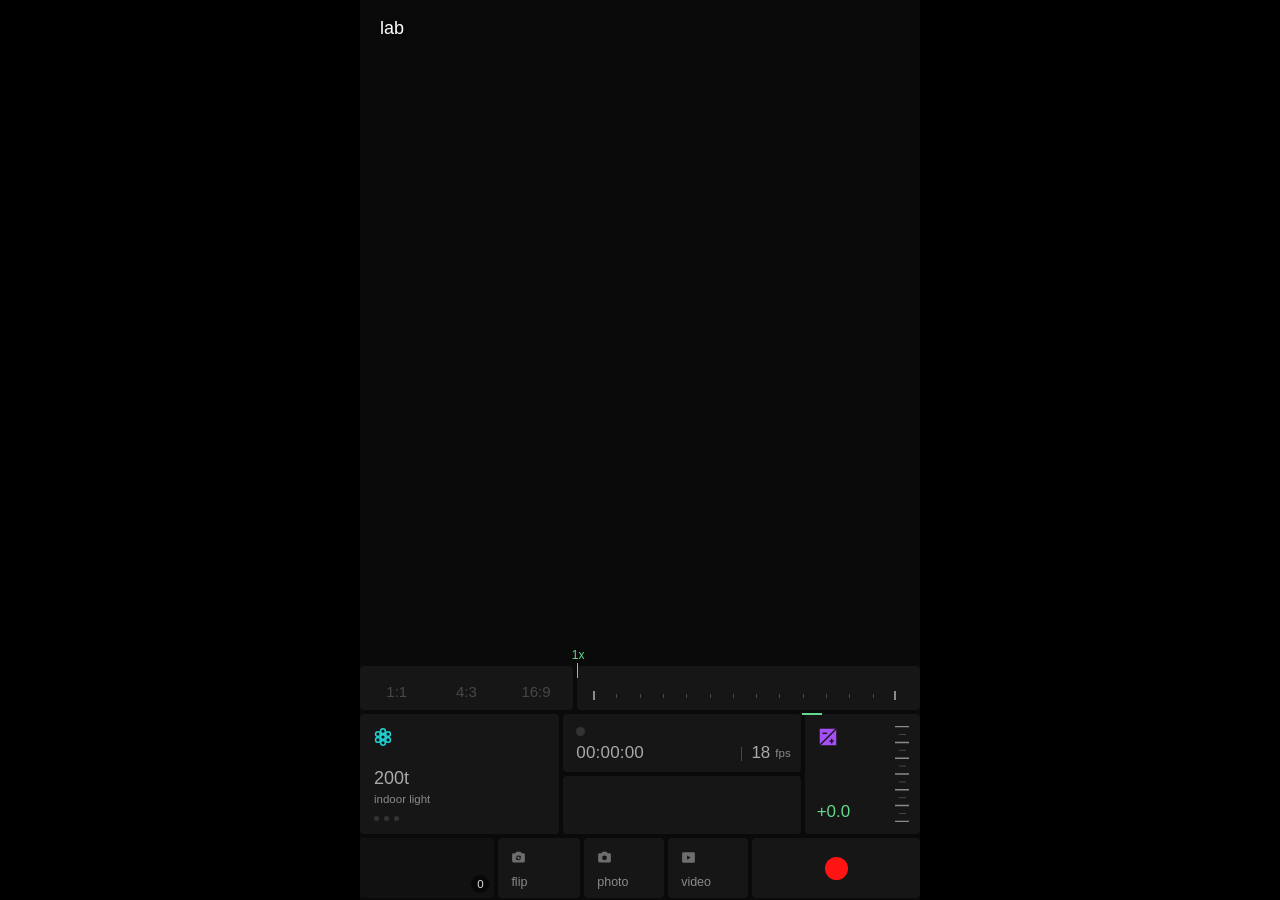
==== src/head.html @ 08da5e7d "v27: second black-and-white film, lens flare redone Noira: hard contrast and heavy grain. The lens f" ====
<!DOCTYPE html>
<html lang="en">
<head>
<meta charset="utf-8">
<meta name="viewport" content="width=device-width, initial-scale=1, user-scalable=no, viewport-fit=cover">
<meta name="theme-color" content="#000000">
<meta name="mobile-web-app-capable" content="yes">
<meta name="apple-mobile-web-app-capable" content="yes">
<meta name="apple-mobile-web-app-status-bar-style" content="black-translucent">
<meta name="apple-mobile-web-app-title" content="Reel 8">
<link rel="manifest" href="manifest.webmanifest">
<link rel="apple-touch-icon" href="icons/apple-touch-icon.png">
<title>Reel 8 Camera</title>
<link rel="icon" href="data:image/svg+xml,%3Csvg xmlns='http://www.w3.org/2000/svg' viewBox='0 0 64 64'%3E%3Crect width='64' height='64' rx='14'/%3E%3Ccircle cx='32' cy='32' r='21' fill='none' stroke='%23f4f1e8' stroke-width='4'/%3E%3Ccircle cx='32' cy='32' r='14' fill='%23e5372b'/%3E%3C/svg%3E">
<style>
/*FONT*/
/* Layout idea: the picture first. A black field with the viewfinder in it. Inside the picture: top left a live histogram, and along the
   bottom the exposure scale with its amber needle, where a Super 8 camera shows its aperture needle. Under the picture a strip of live
   film previews, a row of small keys, then the record button. One typeface (Archivo, SIL Open Font License) in three settings:
   condensed bold for film codes, slightly narrow for figures, regular lowercase for labels, as the cameras themselves are lettered.
   Amber means "set by you". Red is for recording only. Single dark theme by choice: a bright surround spoils the eye for the picture. */
:root{
  color-scheme:dark;
  --line:#2b2d30;       /* hairlines between keys */
  --edge:#3a3c40;       /* outlines of quiet controls */
  --eng:#8e9094;        /* labels, like filled engraving */
  --paper:#f4f1e8;      /* figures and text */
  --lamp:#ffb648;       /* set by you: needle, chosen film */
  --ink:#161514;        /* text on amber */
  --rec:#e5372b;        /* recording, nothing else */
  --body-hi:#2b2d30;
  --sans:"Archivo","Helvetica Neue",Helvetica,Arial,sans-serif;
}
*{box-sizing:border-box;-webkit-tap-highlight-color:transparent}
html,body{height:100%;margin:0}
body{background:#000;color:var(--paper);font-family:var(--sans);font-size:13px;overflow:hidden;touch-action:manipulation;
  -webkit-user-select:none;user-select:none;-webkit-font-smoothing:antialiased}
button{font:inherit;color:inherit;border:0;background:none;padding:0;cursor:pointer}
button:focus-visible,input:focus-visible,a:focus-visible,[tabindex]:focus-visible{outline:2px solid var(--lamp);outline-offset:2px}
[hidden]{display:none !important}
.num{font-stretch:88%;font-weight:560;font-variant-numeric:tabular-nums}
.code{font-stretch:72%;font-weight:720;letter-spacing:.03em}
.lab{color:var(--eng);font-size:11px;font-weight:400;letter-spacing:.02em}

/* The page may use the whole screen (as an app on the Home Screen it does): keep clear of the notch, the clock and the home bar. */
#cam{position:relative;width:100%;max-width:560px;height:100%;margin:0 auto;overflow:hidden;display:grid;
  padding:env(safe-area-inset-top,0px) env(safe-area-inset-right,0px) env(safe-area-inset-bottom,0px) env(safe-area-inset-left,0px);
  grid-template-columns:minmax(0,1fr);grid-template-rows:minmax(0,1fr) auto auto auto;grid-template-areas:"finder" "strip" "keys" "deck"}

/* ---------- viewfinder ---------- */
.finder{grid-area:finder;position:relative;min-width:0;min-height:0;overflow:hidden;touch-action:none}
#view{position:absolute;left:0;top:0;display:block;border-radius:12px}
#pic{position:absolute;pointer-events:none}                      /* the same box as the picture; the script keeps it there */
#pic>*{pointer-events:auto}
/* top line: film, speed, zoom. Above the picture when there is height to spare, otherwise on the picture's top edge */
.bar{position:absolute;left:0;right:0;bottom:100%;height:40px;padding:0 8px 6px;display:flex;align-items:flex-end;justify-content:space-between;gap:10px}
#cam.tight .bar{bottom:auto;top:0;height:auto;padding:10px 12px 0;align-items:flex-start;text-shadow:0 1px 4px rgba(0,0,0,.7);pointer-events:none}
#cam.tight .bar>*{pointer-events:auto}
/* on the picture the top line gets a soft shade behind it, so it can be read against a bright sky */
#cam.tight #pic::before{content:"";position:absolute;left:0;right:0;top:0;height:72px;border-radius:12px 12px 0 0;pointer-events:none;
  background:linear-gradient(to bottom,rgba(0,0,0,.5),rgba(0,0,0,0))}
/* while recording: a thin red frame round the picture; and where the top line is on the picture, the clock takes the place of the speed (which cannot change then) */
#cam.rolling #pic::after{content:"";position:absolute;left:0;right:0;top:0;bottom:0;box-shadow:inset 0 0 0 2px var(--rec);pointer-events:none}
#cam.tight.rolling #fpsWrap{display:none}
#stockBtn{font-size:26px;line-height:26px;color:var(--lamp)}
.bar .right{display:flex;align-items:baseline;gap:12px;white-space:nowrap}
.bar .num{font-size:17px}
#cam.tight .bar .lab{color:rgba(244,241,232,.85)}
.rec{display:flex;align-items:center;gap:6px;font-size:15px}
.rec i{width:9px;height:9px;border-radius:50%;background:var(--rec);animation:blink 1s steps(2) infinite}
@keyframes blink{50%{opacity:.15}}
/* live histogram */
.hist{position:absolute;left:10px;top:10px;padding:5px 5px 4px;border-radius:5px;background:rgba(0,0,0,.34);line-height:0}
#cam.tight .hist{top:46px}
#histo{display:block;width:72px;height:30px}
/* exposure scale */
.scale{position:absolute;left:0;right:0;bottom:0;height:76px;padding:0 2px 2px;display:flex;align-items:flex-end;border-radius:0 0 12px 12px;
  background:linear-gradient(to bottom,rgba(0,0,0,0),rgba(0,0,0,.5) 45%,rgba(0,0,0,.8));touch-action:none}
.scale>button{flex:none;width:40px;height:44px;display:grid;place-items:center;color:var(--paper)}
#lockBtn svg{width:17px;height:17px}
#lockBtn[aria-pressed="true"]{color:var(--lamp)}
.ticks{flex:1;position:relative;height:60px;margin:0 26px 0 6px;cursor:ew-resize;touch-action:none}
.ticks i{position:absolute;bottom:18px;width:1px;height:7px;background:rgba(244,241,232,.6)}
.ticks i.M{height:13px;width:1.5px;margin-left:-.25px;background:var(--paper)}
.ticks span{position:absolute;bottom:2px;transform:translateX(-50%);font-size:10.5px;color:rgba(244,241,232,.9)}
.needle{position:absolute;bottom:16px;width:3px;margin-left:-1.5px;height:30px;border-radius:1.5px;background:var(--lamp);box-shadow:0 0 0 1px rgba(0,0,0,.35)}
#evVal{position:absolute;bottom:47px;transform:translateX(-50%);font-size:14px;font-style:normal;color:var(--lamp);text-shadow:0 1px 3px rgba(0,0,0,.7);transition:font-size .12s}
.ticks.live #evVal{font-size:18px}                /* while a finger is on the scale, the figure grows so it can be read past the finger */
.chip{position:absolute;top:10px;right:10px;height:36px;padding:0 12px;border-radius:6px;background:rgba(0,0,0,.6);color:var(--paper);font-size:12px}
#cam.tight .chip{top:46px}
.card{position:absolute;left:14px;right:14px;bottom:14px;z-index:3;padding:14px;border-radius:10px;
  background:rgba(14,14,15,.92);border:1px solid var(--edge);display:flex;flex-direction:column;gap:12px}
.card p{margin:0;line-height:1.5;font-size:13px;color:var(--paper)}
#cam.carded .scale{visibility:hidden}
.card .row{display:flex;gap:8px;flex-wrap:wrap}
.card .row button,.card .row label{flex:1 1 130px;height:44px;border-radius:7px;display:grid;place-items:center;
  font-weight:600;font-size:13px;cursor:pointer;text-align:center}
.primary{background:var(--lamp);color:var(--ink)}
.second{background:var(--body-hi);color:var(--paper)}
.card .x{position:absolute;top:4px;right:4px;width:36px;height:36px;font-size:18px;color:#9a9a9a}
.toast{position:absolute;left:50%;top:50%;z-index:4;transform:translate(-50%,-50%);max-width:82%;padding:10px 14px;border-radius:8px;
  background:rgba(0,0,0,.82);text-align:center;line-height:1.45;pointer-events:none;transition:opacity .25s}
.toast.off{opacity:0}
/* film name, shown for a moment after a swipe on the viewfinder */
.filmtag{position:absolute;left:50%;top:30%;z-index:4;transform:translate(-50%,-50%);display:flex;flex-direction:column;align-items:center;gap:9px;
  padding:10px 20px 12px;border-radius:9px;background:rgba(0,0,0,.74);box-shadow:inset 0 0 0 1px rgba(255,182,72,.22);
  pointer-events:none;transition:opacity .4s}
.filmtag.off{opacity:0}
.filmtag b{font-stretch:72%;font-weight:720;font-size:42px;line-height:1;letter-spacing:.03em;color:var(--lamp);white-space:nowrap}
.filmtag span{display:flex;gap:7px}
.filmtag i{width:6px;height:6px;border-radius:50%;background:#5c584f}
.filmtag i.on{background:var(--lamp)}
.filmtag.inL{animation:tagL .2s ease-out}
.filmtag.inR{animation:tagR .2s ease-out}
@keyframes tagL{from{transform:translate(calc(-50% - 30px),-50%);opacity:0}}
@keyframes tagR{from{transform:translate(calc(-50% + 30px),-50%);opacity:0}}

/* ---------- strip of live film previews ---------- */
.strip{grid-area:strip;display:flex;gap:7px;padding:8px 8px 2px;overflow-x:auto;overflow-y:hidden;scrollbar-width:none;transition:opacity .2s}
.strip::-webkit-scrollbar{display:none}
.strip.locked{opacity:.4}
.film{flex:none;display:flex;flex-direction:column;align-items:center;gap:4px;padding:2px 1px}
.film canvas{display:block;border-radius:5px;background:#111;outline:1px solid rgba(255,255,255,.08);outline-offset:-1px}
.film span{font-size:11px;line-height:13px;color:var(--eng)}
.film[aria-pressed="true"] canvas{outline:2px solid var(--lamp);outline-offset:1px}
.film[aria-pressed="true"] span{color:var(--lamp)}

/* ---------- keys ---------- */
.keys{grid-area:keys;display:flex;padding:4px 0 2px}
.key{flex:1;min-width:0;height:46px;display:flex;flex-direction:column;align-items:center;justify-content:center;border-left:1px solid var(--line)}
.key:first-child{border-left:0}
.key b{font-size:17px;line-height:21px}
.key.set b{color:var(--lamp)}                     /* amber only when a key is away from its usual state: light on, sound off */
.key:disabled,.key.wait{opacity:.35}
.key:active b{opacity:.6}

/* ---------- record, clips, zoom ---------- */
.deck{grid-area:deck;display:grid;grid-template-columns:1fr auto 1fr;align-items:center;padding:8px 20px 14px}
.clipsbtn{position:relative;justify-self:start;width:52px;height:52px;border-radius:9px;border:1px solid var(--edge);display:flex;flex-direction:column;align-items:center;justify-content:center;
  background:center/cover no-repeat}
.clipsbtn b{font-size:17px;line-height:20px}
/* once there is a clip, its picture is the face of the button and the count becomes a small tag on its corner */
.clipsbtn.has{border-color:rgba(244,241,232,.5)}
.clipsbtn.has .lab{display:none}
.clipsbtn.has b{position:absolute;right:-7px;top:-7px;min-width:20px;height:20px;padding:0 5px;border-radius:10px;background:var(--paper);color:var(--ink);font-size:12px;line-height:20px;text-align:center}
.trigger{width:76px;height:76px;border-radius:50%;border:3px solid var(--paper);display:grid;place-items:center}
.trigger b{width:60px;height:60px;border-radius:50%;background:var(--rec);transition:border-radius .15s,width .15s,height .15s}
.trigger:active b{filter:brightness(.85)}
.trigger[aria-pressed="true"] b{width:28px;height:28px;border-radius:6px}
.rocker{justify-self:end;display:flex;width:100px;height:48px;border-radius:24px;border:1px solid var(--edge);overflow:hidden}
.rocker button{flex:1;font-size:15px;font-weight:600;font-stretch:88%;touch-action:none}
.rocker button+button{border-left:1px solid var(--edge)}
.rocker button:active{background:rgba(255,255,255,.1)}

/* ---------- sheets ---------- */
.sheet{position:absolute;left:0;right:0;bottom:0;z-index:5;background:#101011;border-top:1px solid var(--edge);
  border-radius:16px 16px 0 0;padding:14px 18px calc(22px + env(safe-area-inset-bottom,0px));display:flex;flex-direction:column;gap:16px;max-height:92%;overflow-y:auto}
.sheet.full{top:0;border-radius:0;border-top:0;max-height:none;padding-top:calc(14px + env(safe-area-inset-top,0px))}
.sheet h2{margin:0;font-stretch:72%;font-weight:720;font-size:26px;letter-spacing:.02em}
.head{display:flex;align-items:center;justify-content:space-between}
.head button{width:44px;height:44px;border-radius:50%;background:var(--body-hi);font-size:20px}
.field{display:flex;align-items:center;justify-content:space-between;gap:12px;min-height:44px}
.field>span,.field>label{font-size:14px}
.field output{color:var(--lamp);font-variant-numeric:tabular-nums}
.seg{display:flex;gap:4px;padding:4px;border-radius:9px;background:#1d1e20}
.seg button{flex:1;min-width:64px;height:38px;border-radius:6px;color:#b9b8b3}
.seg button[aria-pressed="true"]{background:var(--lamp);color:var(--ink);font-weight:600}
.seg.dim{opacity:.4}
.switch{width:56px;height:32px;border-radius:16px;background:#3a3b3e;position:relative;flex:none}
.switch::after{content:"";position:absolute;top:3px;left:3px;width:26px;height:26px;border-radius:50%;background:var(--paper);transition:left .15s}
.switch[aria-checked="true"]{background:var(--lamp)}
.switch[aria-checked="true"]::after{left:27px}
.switch:disabled{opacity:.4}
.slide{display:flex;flex-direction:column;gap:8px}
input[type=range]{width:100%;height:32px;margin:0;accent-color:var(--lamp);background:transparent}
.clips{display:grid;grid-template-columns:repeat(auto-fill,minmax(140px,1fr));gap:12px}
.clip{background:#1d1e20;border-radius:8px;overflow:hidden;display:flex;flex-direction:column}
.clip video,.clip img{width:100%;aspect-ratio:3/4;object-fit:contain;background:#000;display:block}
.clip .meta{padding:8px;font-size:12px;color:#b9b8b3}
.clip .row{display:flex;gap:6px;padding:0 8px 8px}
.clip .row button{flex:1;height:40px;border-radius:6px;font-size:13px;font-weight:600}
.note{margin:0;font-size:13px;line-height:1.5;color:#b9b8b3}
.note a{color:var(--lamp)}
.srcvid{position:absolute;left:0;top:0;width:2px;height:2px;opacity:.01;pointer-events:none}
#cam.bare #pic,#cam.bare .bar,#cam.bare .pills{display:none}              /* for tests that compare the picture pixel by pixel */
@supports (height:100dvh){html,body{height:100dvh}}
@media (prefers-reduced-motion:reduce){.rec i,.filmtag{animation:none !important}*{transition:none !important}}
@media (max-height:640px){#cam .deck{padding:6px 28px 10px}.trigger{width:68px;height:68px}.trigger b{width:54px;height:54px}.key{height:42px}}
@media (orientation:landscape) and (max-height:540px){
  .trigger{width:68px;height:68px}.trigger b{width:54px;height:54px}
  .sheet{left:12%;right:12%}
  .sheet.full{left:0;right:0}
}

/* ================= the clean screen =================
   Black, the picture from edge to edge, and only what is needed to shoot: film and speed at the top, picture shape, clips, record, more.
   Everything else lives in the More sheet. Film previews live in the Films sheet and run only while it is open. */
#cam{display:grid;grid-template-columns:minmax(0,1fr);grid-template-rows:minmax(0,1fr) auto;grid-template-areas:"finder" "deck";max-width:560px}
#view{border-radius:0}
#pic{pointer-events:none}
.mk{position:absolute;width:16px;height:16px;border:1.5px solid rgba(244,241,232,.85);pointer-events:none}
.mk.a{left:9px;top:9px;border-right:0;border-bottom:0}.mk.b{right:9px;top:9px;border-left:0;border-bottom:0}
.mk.c{left:9px;bottom:9px;border-right:0;border-top:0}.mk.d{right:9px;bottom:9px;border-left:0;border-top:0}
#pic.grid{background:
  linear-gradient(rgba(244,241,232,.38),rgba(244,241,232,.38)) 33.333% 0/1px 100% no-repeat,linear-gradient(rgba(244,241,232,.38),rgba(244,241,232,.38)) 66.666% 0/1px 100% no-repeat,
  linear-gradient(rgba(244,241,232,.38),rgba(244,241,232,.38)) 0 33.333%/100% 1px no-repeat,linear-gradient(rgba(244,241,232,.38),rgba(244,241,232,.38)) 0 66.666%/100% 1px no-repeat}
.finder .bar{position:absolute;left:0;right:0;top:0;bottom:auto;height:48px;padding:0 16px;display:grid;grid-template-columns:1fr auto 1fr;align-items:center;gap:8px;pointer-events:none;
  text-shadow:0 1px 4px rgba(0,0,0,.75),0 0 2px rgba(0,0,0,.5);background:linear-gradient(to bottom,rgba(0,0,0,.5),rgba(0,0,0,0))}   /* the shade keeps it readable when the picture reaches up under it */
.finder .bar>*{pointer-events:auto}
.bar .mid{grid-column:2;display:flex;align-items:baseline;gap:8px}
.bar .rec{grid-column:1;justify-self:start}
#stockBtn{font-size:24px;line-height:44px;min-width:44px;color:var(--lamp)}
#fpsRead{font-size:15px;opacity:.88}
#zoomRead{grid-column:3;justify-self:end;font-size:15px;transition:opacity .25s}
#zoomRead.off{opacity:0}
#cam .hist{left:12px;top:auto;bottom:12px;pointer-events:none}
#evRead{position:absolute;right:12px;top:54px;min-width:48px;height:30px;padding:0 10px;border-radius:15px;background:rgba(0,0,0,.42);color:var(--lamp);font-size:14px;pointer-events:auto}
.pills{position:absolute;left:50%;bottom:8px;transform:translateX(-50%);display:flex;gap:8px;max-width:100%}
.shape{display:flex;gap:2px;padding:3px;border-radius:21px;background:rgba(0,0,0,.42)}
.shape[hidden]{display:none}
#modeSeg button{min-width:58px}
.shape button{min-width:50px;height:36px;padding:0 10px;border-radius:18px;font-size:14px;font-weight:560;font-stretch:88%;color:rgba(244,241,232,.82)}
.shape button[aria-pressed="true"]{background:rgba(244,241,232,.16);color:var(--lamp)}
#cam.rolling .shape{opacity:.35}
@media (max-width:359px){.shape button{min-width:44px;padding:0 6px}#modeSeg button{min-width:52px}}
#cam.carded .pills{visibility:hidden}
.deck{padding:12px 28px 16px}
.clipsbtn{width:50px;height:50px;border-radius:50%}
.morebtn{justify-self:end;width:50px;height:50px;border-radius:50%;background:#17181a;display:flex;align-items:center;justify-content:center;gap:4px}
.morebtn i{width:4.5px;height:4.5px;border-radius:50%;background:var(--paper)}
/* sheets */
.sheet .keys{display:flex;padding:0 0 6px;margin:0 -6px 6px;border-bottom:1px solid var(--edge)}
.sheet .scale{position:relative;left:auto;right:auto;bottom:auto;height:66px;padding:0;background:none;display:flex;align-items:flex-end;margin:0 0 6px}
#cam.carded .sheet .scale{visibility:visible}
.sheet .rocker{justify-self:auto}
#filmSheet{padding-right:0}
#filmSheet .head{padding-right:18px}
#filmSheet .strip{display:flex;flex-direction:row;gap:10px;padding:2px 18px 4px 0;overflow-x:auto;overflow-y:hidden}
#filmSheet .film canvas{border-radius:6px}
#filmSheet .film span{font-size:14px}
@media (orientation:landscape) and (max-height:540px){
  #cam{max-width:none;grid-template-columns:minmax(0,1fr) 108px;grid-template-rows:minmax(0,1fr);grid-template-areas:"finder deck"}
  .deck{grid-template-columns:none;grid-template-rows:1fr auto 1fr;justify-items:center;align-items:center;padding:14px 10px;gap:0}
  #filmSheet .strip{flex-direction:row}
}

/* ---- feel: things glide and answer the finger at once ---- */
.sheet{transition:transform .28s cubic-bezier(.2,.85,.25,1),opacity .2s ease,visibility 0s}
/* (a short rise, not a full slide: a sheet parked far below the screen would let the page be scrolled down to it) */
.sheet[hidden]{display:block !important;transform:translateY(36px);opacity:0;visibility:hidden;pointer-events:none;transition:transform .2s ease-in,opacity .18s ease,visibility 0s .2s}
#cam{overflow:clip}
button{transition:transform .09s ease-out,opacity .12s,background-color .12s}
button:active{transform:scale(.93)}
.switch:active,.ticks:active{transform:none}
.trigger:active{transform:scale(.95)}
.shape button:active{background:rgba(244,241,232,.1)}
#view{transition:opacity .16s}
#cam.turning #view{opacity:.25}
.bar .morebtn{grid-column:3;justify-self:end;width:44px;height:44px;background:rgba(0,0,0,.3)}
.flipbtn{justify-self:end;width:50px;height:50px;border-radius:50%;background:#17181a;display:grid;place-items:center;color:var(--paper)}
#zoomRead{position:absolute;left:50%;bottom:58px;transform:translateX(-50%);padding:5px 12px;border-radius:15px;background:rgba(0,0,0,.42);font-size:15px;pointer-events:none}
@media (orientation:landscape) and (max-height:540px){
}
@media (prefers-reduced-motion:reduce){.sheet,.sheet[hidden],button,#view{transition:none}}

/* ---- app feel, second pass ---- */
#view{transition:opacity .16s}
#cam:not(.ready) #view{opacity:0;transition:opacity .45s ease}
#cam.ready #view{transition:opacity .45s ease}
#cam.ready.swap #view,#cam.ready.turning #view{transition:opacity .1s}
#cam.swap #view{opacity:.55}
#cam #pic::after{content:"";position:absolute;left:0;right:0;top:0;bottom:0;box-shadow:inset 0 0 0 2px var(--rec);pointer-events:none;opacity:0;transition:opacity .2s}
#cam.rolling #pic::after{opacity:1}
@keyframes pulse{0%{box-shadow:0 0 0 0 rgba(244,241,232,.55)}100%{box-shadow:0 0 0 16px rgba(244,241,232,0)}}
.trigger.pulse{animation:pulse .45s ease-out}
/* photo: the button turns white, and the picture blinks like a shutter */
#cam.photo .trigger b{background:var(--paper)}
#cam.snap #view{opacity:0;transition:none}
@media (prefers-reduced-motion:reduce){#view,#cam:not(.ready) #view,#cam.ready #view{transition:none}.trigger.pulse{animation:none}}

/* ================= panels =================
   His design (v2). The picture on top; under it a board of flat dark panels with thin gaps, each doing one job, in small lowercase type.
   Grey for what is there, near-white for what is chosen, green for a value you set, red for recording only. */
:root{--bg:#0a0a0a;--pn:#161616;--ln:#262626;--tx:#8a8a8a;--hi:#dcdcdc;--dim:#474747;--grn:#63d98c;--cy:#20cfd0;--pu:#a64ff5;--red:#ff1414;
  --lamp:#63d98c;--paper:#dcdcdc;--ink:#0a0a0a;--rec:#ff1414;--sans:"Outfit","Helvetica Neue",Helvetica,Arial,sans-serif;--g:4px}
body{font-family:var(--sans);font-stretch:normal}
#cam,.finder{background:var(--bg)}
#cam{gap:var(--g)}
#view{border-radius:4px}
#cam.bare #view{border-radius:0}
.labbtn{position:absolute;left:8px;top:6px;min-width:48px;height:44px;padding:0 6px;background:none;color:#fff;font-size:18px;font-weight:500;text-shadow:0 1px 4px rgba(0,0,0,.75)}
.torch{position:absolute;right:4px;top:4px;width:48px;height:48px;display:grid;place-items:center;background:none;color:#fff;opacity:.92;filter:drop-shadow(0 1px 3px rgba(0,0,0,.6))}
.torch[aria-pressed="true"]{color:#ffd54a}
.labbtn:active,.torch:active{opacity:.6}
#cam.carded .labbtn,#cam.carded .torch,#cam.bare .labbtn,#cam.bare .torch{display:none}
#cam #pic::after{box-shadow:inset 0 0 0 2px var(--red);border-radius:4px}
/* the board */
#cam .deck{display:flex;flex-direction:column;gap:var(--g);margin:0;padding:0 0 2px;background:none;border:0;border-radius:0;box-shadow:none;align-items:stretch;justify-content:flex-start}
.dr{display:flex;flex:none;gap:var(--g);min-width:0}
.pn{position:relative;min-width:0;border-radius:4px;background:var(--pn);color:var(--tx);font-family:var(--sans)}
button.pn:active,.pn button:active{background-color:#1f1f1f}
.r1{height:44px}
.board{display:flex;flex-direction:column;gap:var(--g);flex:none;min-width:0;height:168px}
.board[hidden]{display:none}
#shapeSeg{flex:0 0 38%;display:flex}
#shapeSeg button{flex:1;min-width:0;height:44px;border-radius:4px;background:none;font-size:15px;font-weight:400;color:var(--dim)}
#shapeSeg button[aria-pressed="true"]{color:var(--hi)}
.fader .ft{font-style:normal}
.fader{touch-action:none;-webkit-user-select:none;user-select:none}
#zoomSl{flex:1}
#zoomSl .ft{position:absolute;left:16px;right:24px;top:25px;height:9px;
  background:linear-gradient(90deg,var(--tx) 0 1.5px,transparent 1.5px) 0 0/100% 100% no-repeat,linear-gradient(90deg,transparent calc(100% - 1.5px),var(--tx) 0) 0 0/100% 100% no-repeat,
    repeating-linear-gradient(90deg,var(--dim) 0 1px,transparent 1px 7.692%) 0 3px/100% 4px no-repeat}
#zoomSl .fk{position:absolute;top:0;width:0;height:0;white-space:nowrap;font-size:12px;line-height:12px;font-weight:400;color:var(--grn);transform:translate(-5px,-17px)}
#zoomSl .fk::after{content:"";position:absolute;left:5px;top:14px;width:1.5px;height:15px;background:var(--grn)}
#cam #shapeSeg button,#cam #modeSeg button{min-width:0;padding:0}
.r2{height:120px}
.filmcard{flex:0 0 35.6%;cursor:pointer;overflow:hidden;display:flex;flex-direction:column;justify-content:flex-end;align-items:flex-start;padding:0 8px 13px 14px}
#cam .num{font-family:var(--sans);font-style:normal}
.filmcard .ic{position:absolute;left:12px;top:12px;color:var(--cy);display:block;line-height:0}
#cam #stockBtn{position:static;height:auto;min-width:0;padding:0;margin:0;background:none;text-align:left;font-family:var(--sans);font-size:18px;line-height:1.1;font-weight:400;letter-spacing:0;text-transform:lowercase;color:#a9a9a9;text-shadow:none}
.filmcard .sub{margin-top:4px;font-size:11.5px;line-height:1.2;font-weight:300;color:var(--tx);text-transform:lowercase;display:-webkit-box;-webkit-line-clamp:2;-webkit-box-orient:vertical;overflow:hidden}
.filmcard .pg{margin-top:9px;display:flex;gap:5px;align-items:center}
.filmcard .pg i{width:5px;height:5px;border-radius:50%;background:#333;transition:width .15s,background .15s}
.filmcard .pg i.on{width:18px;border-radius:3px;background:var(--cy)}
.mid{flex:1;min-width:0;display:flex;flex-direction:column;gap:var(--g)}
.clock{flex:1;min-height:0}
.clock::before{content:"";position:absolute;left:13px;top:13px;width:9px;height:9px;border-radius:50%;background:#333}
#cam #recLamp{position:absolute;left:13px;top:13px;display:block;width:9px;height:9px;min-width:0;padding:0;background:none;box-shadow:none}
#cam #recLamp[hidden]{display:none}
#cam #recLamp i{display:block;width:9px;height:9px;border-radius:50%;background:var(--red);animation:blink 1s steps(2,jump-none) infinite}
#recTime{position:absolute;left:13px;bottom:11px;font-size:17px;line-height:1;font-weight:300;letter-spacing:.01em;color:#a9a9a9;font-variant-numeric:tabular-nums}
#cam.rolling #recTime{color:var(--hi)}
#fpsTap{position:absolute;right:2px;bottom:0;height:44px;padding:0 8px 0 10px;background:none;color:#a9a9a9;display:flex;align-items:flex-end;gap:5px;padding-bottom:11px}
#fpsTap::before{content:"";position:absolute;left:0;bottom:11px;width:1px;height:14px;background:var(--dim)}
#cam #fpsRead{font-size:17px;line-height:1;font-weight:300;color:inherit;opacity:1}
#fpsTap small{font-size:11.5px;line-height:1.2;font-weight:300;color:var(--tx)}
#cam .pn.hist{flex:1;min-height:0;overflow:hidden;position:relative;left:auto;top:auto;bottom:auto;width:auto;height:auto;padding:0;border:0;border-radius:4px;background:var(--pn);pointer-events:auto}
#cam .pn.hist canvas{position:absolute;left:0;right:0;bottom:0;width:100%;height:100%;display:block}
#briSl{flex:0 0 20.6%}
#briSl .ic{position:absolute;left:12px;top:12px;color:var(--pu);display:block;line-height:0}
#cam #evRead{position:absolute;left:6px;bottom:4px;right:auto;top:auto;margin:0;min-width:0;height:36px;padding:0 6px;border-radius:4px;background:none;font-family:var(--sans);font-size:17px;line-height:36px;font-weight:400;color:var(--grn);text-shadow:none}
#briSl .ft{position:absolute;right:11px;top:12px;bottom:12px;width:14px;background:var(--ticks) 0 0/100% 100% no-repeat}
#briSl .fk{position:absolute;left:-3px;width:20px;height:1.5px;margin-top:-.75px;background:var(--grn)}
.r3{height:60px}
#cam .thumb{flex:0 0 24%;width:auto;height:auto;overflow:hidden;padding:0;border:0;border-radius:4px;display:block}
.thumb .th{position:absolute;inset:0;background:#111 center/cover no-repeat;display:block}
#cam #clipCount{position:absolute;right:5px;bottom:5px;left:auto;top:auto;min-width:18px;height:18px;padding:0 5px;border-radius:9px;background:rgba(0,0,0,.6);color:var(--hi);font-size:11.5px;line-height:18px;font-weight:400;text-align:center}
.clipsbtn:not(.has) #clipCount{background:none;color:var(--dim)}
#cam .deck .key{flex:1;min-width:0;height:auto;width:auto;border:0;border-radius:4px;display:block;text-align:left;font-size:12.5px;font-weight:300;color:var(--tx)}
.deck .key svg{position:absolute;left:12px;top:11px;color:#6e6e6e}
.deck .key span{position:absolute;left:13px;bottom:9px}
.mode{flex:2;display:flex;gap:var(--g);min-width:0}
.mode .key[aria-pressed="true"]{color:var(--hi)}.deck .mode .key[aria-pressed="true"] svg{color:var(--hi)}
#cam .shoot{flex:0 0 30%;width:auto;height:auto;border:0;border-radius:4px;display:grid;place-items:center}
#cam .shoot>b{display:block;width:23px;height:23px;border-radius:50%;background:var(--red);transition:border-radius .15s,transform .15s,background .12s}
.shoot .kl{position:absolute;width:1px;height:1px;overflow:hidden;clip-path:inset(50%)}
.shoot:active>b{transform:scale(.86)}
#cam .shoot[aria-pressed="true"]{box-shadow:inset 0 0 0 1.5px var(--red)}
#cam .shoot[aria-pressed="true"]>b{width:23px;height:23px;border-radius:4px;transform:scale(.82)}
#cam.photo .shoot>b{background:var(--hi)}
#cam.rolling #shapeSeg,#cam.rolling #soundKey,#cam.rolling .filmcard,#cam.rolling .flipbtn,#cam.rolling .mode,#cam.rolling .thumb,#cam.rolling #fpsTap{opacity:.35}
#cam.carded .deck{visibility:hidden}
@media (max-height:700px){.board{height:148px}.r2{height:104px}.r3{height:54px}.r1{height:40px}#shapeSeg button{height:40px}#zoomSl .ft{top:23px}.filmcard{padding-bottom:10px}.filmcard .pg{margin-top:7px}}
@media (max-width:359px){#shapeSeg button{font-size:13.5px}#cam .thumb{flex-basis:20%}#cam .shoot{flex-basis:25%}#cam #evRead{left:0;font-size:14.5px}#briSl .ft{right:8px}#fpsTap::before{display:none}#recTime{left:10px}#cam #stockBtn{font-size:17px}#recTime,#cam #fpsRead,#cam #evRead{font-size:15.5px}.key{font-size:12.5px}.key span{left:10px}.key svg{left:9px}#fpsTap{padding-left:9px;padding-right:6px}}
@media (orientation:landscape) and (max-height:540px){
  #cam{grid-template-columns:minmax(0,1fr) 340px;grid-template-rows:minmax(0,1fr);grid-template-areas:"finder deck"}
  #cam .deck{flex-direction:column;justify-content:center;margin:0;padding:0 2px 0 0;gap:var(--g)}
  #recTime,#cam #fpsRead,#cam #evRead{font-size:15.5px}#fpsTap{padding-left:8px;padding-right:6px}#cam #evRead{left:0;font-size:14.5px}
  .board{height:148px}.r2{height:104px}.r3{height:54px}.r1{height:40px}#shapeSeg button{height:40px}#zoomSl .ft{top:23px}.filmcard{padding-bottom:10px}.filmcard .pg{margin-top:7px}
}

/* ---- the board swaps in place: films, or the lab. The picture stays where it is. ---- */
.bhead{display:flex;align-items:center;gap:var(--g);height:30px;flex:none}
.bhead .filmnote{flex:1;min-width:0;margin:0;padding:0 10px;min-height:0;height:30px;line-height:30px;border-radius:4px;background:var(--pn);font-size:12.5px;font-weight:300;color:var(--tx);text-transform:lowercase;white-space:nowrap;overflow:hidden;text-overflow:ellipsis}
.bx{flex:none;width:44px;height:30px;border-radius:4px;background:var(--pn);color:var(--hi);font-size:18px;line-height:1}
#cam #filmSheet .strip{flex:1;min-height:0;display:flex;flex-direction:row;align-items:stretch;gap:var(--g);padding:0;overflow-x:auto;overflow-y:hidden;scrollbar-width:none;grid-template-columns:none}
#cam #filmSheet .film{flex:none;min-width:0;display:flex;flex-direction:column;align-items:flex-start;justify-content:space-between;gap:0;padding:6px 6px 7px;border-radius:4px;background:var(--pn)}
#cam #filmSheet .film canvas{aspect-ratio:auto;border-radius:3px;outline:1.5px solid transparent;outline-offset:-1.5px;display:block}
#cam #filmSheet .film .code{font-family:var(--sans);font-size:12.5px;line-height:1.1;font-weight:400;text-transform:lowercase;color:var(--tx);padding:0 0 0 1px}
#cam #filmSheet .film .ds{display:none}
#cam #filmSheet .film[aria-pressed="true"] canvas{outline-color:var(--grn)}
#cam #filmSheet .film[aria-pressed="true"] .code{color:var(--hi)}
.lrow{flex:1;min-height:0;display:flex;gap:var(--g);overflow-x:auto;overflow-y:hidden;scrollbar-width:none;-webkit-overflow-scrolling:touch}
.lrow::-webkit-scrollbar,#cam #filmSheet .strip::-webkit-scrollbar{display:none}
.lp{flex:none;width:72px;height:100%;display:block;text-align:left;overflow:hidden}
.lp .nm{position:absolute;left:10px;right:6px;bottom:10px;font-size:12px;line-height:1.15;font-weight:300;color:var(--tx);text-transform:lowercase}
.lp.fader{touch-action:pan-x}
.lp.fader .val{position:absolute;left:10px;top:11px;font-size:17px;line-height:1;font-weight:400;color:var(--grn);text-transform:lowercase;white-space:nowrap}
.lp.fader .val.w{font-size:12.5px;top:13px}
.lp.fader .ft{position:absolute;right:10px;top:12px;bottom:46px;width:14px;background:var(--ticks) 0 0/100% 100% no-repeat}
.lp.fader .fk{position:absolute;left:-3px;width:20px;height:1.5px;margin-top:-.75px;background:var(--grn)}
.lp.fader.zero .val{color:var(--dim)}
.lp.sw>b{position:absolute;left:10px;top:11px;font-size:17px;line-height:1;font-weight:400;color:var(--dim);text-transform:lowercase}
.lp.sw[role="switch"]>b::before{content:"off"}
.lp.sw[aria-checked="true"]>b{color:var(--hi)}.lp.sw[aria-checked="true"]>b::before{content:"on"}
#cam #soundKey>b{color:var(--hi)}#cam #soundKey.set>b{color:var(--dim)}
#aboutBtn>b{color:var(--tx)}
.lp.sw:active{background:#1f1f1f}
.lp.seg3{width:96px;display:flex;flex-direction:column;justify-content:flex-start;padding:5px 0 0}
.lp.seg3 button{display:block;width:100%;height:36px;padding:0 10px;text-align:left;background:none;font-size:14px;font-weight:400;color:var(--dim);text-transform:lowercase}
.lp.seg3 button[aria-pressed="true"]{color:var(--hi)}
#cam.labon .labbtn{color:var(--grn)}
.lk .go{position:absolute;left:0;top:0;width:100%;height:100%;background:none;text-align:left}
.lk .go b{position:absolute;left:10px;top:11px;font-size:17px;line-height:1;font-weight:400;color:var(--hi)}
.lk[aria-pressed="true"] .go b{color:var(--grn)}
.lk .del{position:absolute;right:0;top:0;width:36px;height:38px;background:none;color:var(--dim);font-size:16px;line-height:1}
.lk .go:active,.lk .del:active{background:#1f1f1f}
#lookSave>b{color:var(--hi)}
#zoomHow{position:absolute;right:10px;top:6px;font-size:10.5px;line-height:1;font-weight:300;color:var(--dim);text-transform:lowercase;pointer-events:none}
:root{--ticks:url("data:image/svg+xml,%3Csvg xmlns='http://www.w3.org/2000/svg' viewBox='0 0 14 120' preserveAspectRatio='none'%3E%3Cg fill='none' stroke-width='1.5' vector-effect='non-scaling-stroke'%3E%3Cpath stroke='%238a8a8a' vector-effect='non-scaling-stroke' d='M0 .75h14M0 20.5h14M0 40.25h14M0 60h14M0 79.75h14M0 99.5h14M0 119.25h14'/%3E%3Cpath stroke='%23474747' stroke-width='1' vector-effect='non-scaling-stroke' d='M4 10.6h7M4 30.4h7M4 50.1h7M4 69.9h7M4 89.6h7M4 109.4h7'/%3E%3C/g%3E%3C/svg%3E")}
@media (display-mode:standalone){html,body{height:100vh}}
/* sheets, in the same hand */
.sheet{background:#0f0f0f;border-top:1px solid var(--ln);gap:12px}
.sheet h2{font-family:var(--sans);font-stretch:normal;font-size:21px;font-weight:500;letter-spacing:0;text-transform:lowercase;color:var(--hi)}
.head button{background:var(--pn);color:var(--hi);border-radius:4px}
.note{color:var(--tx);font-weight:300}
.note a{color:var(--hi)}
.filmnote{margin:0;min-height:20px;font-size:14.5px;font-weight:300;text-transform:lowercase;color:var(--hi)}
.sheet .keys{display:flex;flex:none;gap:var(--g);margin:0;padding:0;border:0;background:none}
.sheet .keys .key{position:relative;flex:1;height:60px;border:0;border-radius:4px;background:var(--pn);display:block;text-align:left}
.sheet .keys .key b{position:absolute;left:12px;top:10px;font-size:20px;line-height:1;font-weight:400;color:var(--hi);text-transform:lowercase}
.sheet .keys .key .lab{position:absolute;left:13px;bottom:9px;font-size:12.5px;font-weight:300;color:var(--tx);text-transform:lowercase}
.sheet .keys .key[aria-disabled="true"] b,.sheet .keys .key:disabled b{color:var(--dim)}
.sheet .field{min-height:52px;border-bottom:1px solid #1c1c1c;align-items:center}
.sheet .field>span,.sheet .field>label{font-size:15.5px;font-weight:400;font-stretch:normal;text-transform:lowercase;color:var(--hi)}
.sheet .field>span small,.sheet .field>label small{display:block;margin-top:3px;font-size:12.5px;line-height:1.25;font-weight:300;text-transform:none;color:var(--tx)}
.sheet .field.look{flex:none;flex-wrap:wrap;row-gap:4px;padding:10px 0 8px}.sheet .field.look>span{flex:1 0 100%}
.seg{display:flex;gap:var(--g);padding:0;background:none}
.seg button{min-width:56px;height:40px;padding:0 12px;border-radius:4px;background:var(--pn);font-size:14px;font-weight:400;text-transform:lowercase;color:var(--tx)}
.seg button[aria-pressed="true"]{background:var(--pn);color:var(--hi);box-shadow:inset 0 -2px 0 var(--grn)}
.switch{background:#242424}
.switch::after{background:#8a8a8a}
.switch[aria-checked="true"]{background:var(--grn)}
.switch[aria-checked="true"]::after{background:#0a0a0a}
.slide .field{border-bottom:0}
.slide output{font-size:15px;font-weight:400;color:var(--grn);text-transform:lowercase}
input[type=range]{accent-color:var(--grn)}
.clip{background:var(--pn);border-radius:4px;overflow:hidden}
.clip .meta{font-size:12.5px;font-weight:300;text-transform:lowercase;color:var(--tx)}
.clip .row button,.primary,.second{border-radius:4px;background:#222;color:var(--hi);font-size:14px;font-weight:400;text-transform:lowercase}
.primary{background:var(--grn);color:#0a0a0a}
.toast{font-size:14px;font-weight:400;border-radius:4px}
</style>
</head>
<body>
<div id="cam">

  <main class="finder" id="finder">
    <canvas id="view" width="1080" height="1440"></canvas>
    <div id="pic">
      <button class="labbtn" id="settingsBtn" aria-label="Lab: lens look, grain, light, sound and other settings">lab</button>
      <button class="torch" id="torchBtn" aria-pressed="false" aria-label="Light"><svg viewBox="0 0 24 24" width="26" height="26" fill="currentColor" aria-hidden="true"><circle cx="4.20" cy="9.40" r="0.62"/><circle cx="4.20" cy="12.00" r="0.64"/><circle cx="4.20" cy="14.60" r="0.62"/><circle cx="6.80" cy="6.80" r="0.66"/><circle cx="6.80" cy="9.40" r="0.73"/><circle cx="6.80" cy="12.00" r="0.76"/><circle cx="6.80" cy="14.60" r="0.73"/><circle cx="6.80" cy="17.20" r="0.66"/><circle cx="9.40" cy="4.20" r="0.62"/><circle cx="9.40" cy="6.80" r="0.73"/><circle cx="9.40" cy="9.40" r="0.83"/><circle cx="9.40" cy="12.00" r="0.88"/><circle cx="9.40" cy="14.60" r="0.83"/><circle cx="9.40" cy="17.20" r="0.73"/><circle cx="9.40" cy="19.80" r="0.62"/><circle cx="12.00" cy="4.20" r="0.64"/><circle cx="12.00" cy="6.80" r="0.76"/><circle cx="12.00" cy="9.40" r="0.88"/><circle cx="12.00" cy="12.00" r="1.00"/><circle cx="12.00" cy="14.60" r="0.88"/><circle cx="12.00" cy="17.20" r="0.76"/><circle cx="12.00" cy="19.80" r="0.64"/><circle cx="14.60" cy="4.20" r="0.62"/><circle cx="14.60" cy="6.80" r="0.73"/><circle cx="14.60" cy="9.40" r="0.83"/><circle cx="14.60" cy="12.00" r="0.88"/><circle cx="14.60" cy="14.60" r="0.83"/><circle cx="14.60" cy="17.20" r="0.73"/><circle cx="14.60" cy="19.80" r="0.62"/><circle cx="17.20" cy="6.80" r="0.66"/><circle cx="17.20" cy="9.40" r="0.73"/><circle cx="17.20" cy="12.00" r="0.76"/><circle cx="17.20" cy="14.60" r="0.73"/><circle cx="17.20" cy="17.20" r="0.66"/><circle cx="19.80" cy="9.40" r="0.62"/><circle cx="19.80" cy="12.00" r="0.64"/><circle cx="19.80" cy="14.60" r="0.62"/></svg></button>
    </div>
    <div hidden><span id="zoomRead"></span><span id="rlEv"></span><span id="rlZoom"></span><span id="rlTime"></span><span id="fpsWrap"></span><header id="bar"></header></div>
    <button class="chip" id="srcChip" hidden>Change clip</button>
    <div class="card" id="srcCard" hidden>
      <button class="x" id="cardClose" aria-label="Close" hidden>&times;</button>
      <p id="cardText"></p>
      <div class="row">
        <label class="primary" for="shootInput">Shoot a clip</label>
        <label class="second" for="pickInput">Choose a clip</label>
        <button class="second" id="liveBtn" hidden>Try live camera</button>
      </div>
    </div>
    <div class="filmtag off" id="filmTag" role="status"><b id="filmTagName">200T</b><span id="filmTagDots" aria-hidden="true"></span></div>
    <div class="toast off" id="toast" role="status"></div>
  </main>

  <footer class="deck">
    <div class="board" id="mainBoard">
    <div class="dr r1">
      <div class="pn shape" id="shapeSeg" role="group" aria-label="Picture shape"><button data-v="1:1">1:1</button><button data-v="4:3">4:3</button><button data-v="16:9">16:9</button></div>
      <div class="pn fader h" id="zoomSl" role="slider" tabindex="0" aria-label="Zoom. Slide right to come closer. Tap twice for no zoom" aria-valuemin="1" aria-valuemax="4" aria-valuenow="1"><i class="ft"></i><b class="fk num" id="zoomKnob">1x</b><small id="zoomHow"></small></div>
    </div>
    <div class="dr r2">
      <div class="pn filmcard" id="filmLabel"><span class="ic"><svg viewBox="0 0 24 24" width="22" height="22" fill="none" stroke="currentColor" stroke-width="1.7" aria-hidden="true"><circle cx="12" cy="12" r="2.6"/><circle cx="12" cy="5.6" r="2.6"/><circle cx="12" cy="18.4" r="2.6"/><circle cx="6.5" cy="8.8" r="2.6"/><circle cx="17.5" cy="8.8" r="2.6"/><circle cx="6.5" cy="15.2" r="2.6"/><circle cx="17.5" cy="15.2" r="2.6"/></svg></span><button class="code" id="stockBtn" aria-label="Film in the camera">200T</button><span class="sub" id="filmSub">Indoor light</span><span class="pg" id="filmPg" aria-hidden="true"><i></i><i></i><i></i></span></div>
      <div class="mid">
        <div class="pn clock"><div class="rec" id="recLamp" hidden><i></i></div><span class="num" id="recTime">00:00:00</span><button id="fpsTap" aria-label="Film speed. Press to change"><b class="num" id="fpsRead">18</b><small>fps</small></button></div>
        <div class="pn hist" id="histBox" title="Brightness spread, dark on the left, bright on the right"><canvas id="histo" width="432" height="150" role="img" aria-label="Brightness of the picture: dark on the left, bright on the right"></canvas></div>
      </div>
      <div class="pn fader v" id="briSl" role="slider" tabindex="0" aria-label="Brightness. Slide up for brighter, down for darker. Tap twice for normal" aria-valuemin="-3" aria-valuemax="3" aria-valuenow="0"><span class="ic"><svg viewBox="0 0 24 24" width="22" height="22" aria-hidden="true"><path d="M3 3h18v18H3z" fill="currentColor"/><path d="M21 3 3 21" stroke="#161616" stroke-width="1.6"/><path d="M6 8h5" stroke="#161616" stroke-width="1.6"/><path d="M13.5 16.5h5M16 14v5" stroke="#161616" stroke-width="1.6"/></svg></span><button class="num" id="evRead" aria-label="Brightness. Press to set it back to normal">+0.0</button><i class="ft"></i><b class="fk" id="briKnob"></b></div>
    </div>
    </div>
    <div class="board" id="filmSheet" hidden aria-label="Films">
      <div class="bhead"><p class="filmnote" id="filmNote"></p><button class="bx" id="filmClose" aria-label="Close films">&times;</button></div>
      <div class="strip" id="strip"></div>
    </div>
    <div class="board" id="labBoard" hidden aria-label="Lab">
      <div class="lrow" id="labRow">
        <span id="looks" style="display:contents"></span>
        <div class="pn lp seg3" id="lookSeg" role="group" aria-label="Lens look"><button data-v="0">clean</button><button data-v="1">swirl</button><button data-v="2">anamorphic</button><span class="nm">lens</span></div>
        <div class="pn lp seg3" id="starSeg" role="group" aria-label="Star filter: sparkles on bright lights"><button data-v="0">off</button><button data-v="4">4 point</button><button data-v="6">6 point</button><span class="nm">star</span></div>
        <span id="rulers" style="display:contents"></span>
        <button class="pn lp sw" id="gridSwitch" role="switch" aria-checked="false" aria-label="Grid: lines to help you frame"><b></b><span class="nm" id="gridLabel">grid</span></button>
        <button class="pn lp sw" id="burnSwitch" role="switch" aria-checked="true" aria-label="Light leak: a flash of orange as each shot starts"><b></b><span class="nm" id="burnLabel">light leak</span></button>
        <button class="pn lp sw" id="lensSwitch" role="switch" aria-checked="false" aria-label="Lens flare: a soft veil and two faint spots when a strong light is in the picture"><b></b><span class="nm" id="lensLabel">lens flare</span></button>
        <button class="pn lp sw" id="soundKey" aria-pressed="true"><b class="num">on</b><span class="nm">sound</span></button>
        <button class="pn lp sw" id="fsndSwitch" role="switch" aria-checked="true" aria-label="Old film sound: thin, with a slight sway"><b></b><span class="nm" id="fsndLabel">old film sound</span></button>
        <button class="pn lp sw" id="whirrSwitch" role="switch" aria-checked="false" aria-label="Camera whirr: adds the motor noise to the sound"><b></b><span class="nm" id="whirrLabel">camera whirr</span></button>
        <button class="pn lp sw" id="aboutBtn" aria-label="About this camera: zoom, colour tables and credits"><b>i</b><span class="nm">about</span></button>
      </div>
    </div>
    <div class="dr r3">
      <button class="pn thumb clipsbtn" id="galleryBtn" aria-label="Open clips"><i class="th" id="rollThumb" aria-hidden="true"></i><b class="num" id="clipCount">0</b></button>
      <button class="pn key flipbtn" id="flipBtn" aria-label="Turn to the other camera"><svg viewBox="0 0 24 24" width="17" height="17" fill="currentColor" aria-hidden="true"><path d="M9 4 7.6 6H5a2 2 0 0 0-2 2v9a2 2 0 0 0 2 2h14a2 2 0 0 0 2-2V8a2 2 0 0 0-2-2h-2.6L15 4z"/><path d="M8.6 12.2a3.5 3.5 0 0 1 6-2l.9-.9v3h-3l1.1-1.1a2.1 2.1 0 0 0-3.6 1zM15.4 12.9a3.5 3.5 0 0 1-6 2l-.9.9v-3h3l-1.1 1.1a2.1 2.1 0 0 0 3.6-1z" fill="#161616"/></svg><span>flip</span></button>
      <div class="mode" id="modeSeg" role="group" aria-label="Photo or video"><button class="pn key" data-v="photo"><svg viewBox="0 0 24 24" width="17" height="17" fill="currentColor" aria-hidden="true"><path d="M9 4 7.6 6H5a2 2 0 0 0-2 2v9a2 2 0 0 0 2 2h14a2 2 0 0 0 2-2V8a2 2 0 0 0-2-2h-2.6L15 4z"/><circle cx="12" cy="12.5" r="3.4" fill="#161616"/></svg><span>photo</span></button><button class="pn key" data-v="video"><svg viewBox="0 0 24 24" width="17" height="17" fill="currentColor" aria-hidden="true"><rect x="3" y="4.5" width="18" height="15" rx="2"/><path d="M10 9v6l5-3z" fill="#161616"/></svg><span>video</span></button></div>
      <button class="pn shoot trigger" id="trigger" aria-pressed="false" aria-label="Start recording"><b></b><span class="kl" id="trigLabel">Record</span></button>
    </div>
  </footer>


  <section class="sheet" id="settings" hidden aria-label="Settings">
    <div class="head"><h2>About</h2><button id="settingsClose" aria-label="Close">&times;</button></div>
    <div id="retired" hidden>
      <button class="key" id="lightKey" aria-pressed="false"><b class="num">off</b><span class="lab">light</span></button>
      <button class="key" id="lensKey"><b class="num">1&times;</b><span class="lab">lens</span></button>
      <button class="key" id="fpsBtn" aria-label="Frames a second"><b class="num">18</b><span class="lab">speed</span></button>
    <div class="slide">
      <div class="field"><label for="filterRange">Colour filter</label><output id="filterOut" for="filterRange">None</output></div>
      <input type="range" id="filterRange" min="0" max="8" step="1" value="4">
    </div>
    <div class="field"><span id="histLabel">Light graph<small>Shows how dark or bright the picture is</small></span>
      <button class="switch" id="histSwitch" role="switch" aria-checked="false" aria-labelledby="histLabel"></button>
    </div>
    <div class="slide">
      <div class="field"><label for="speedRange">W/T zoom speed</label><output id="speedOut" for="speedRange">1.0&times;</output></div>
      <input type="range" id="speedRange" min="0.4" max="2" step="0.1" value="1">
    </div>
    <div class="field"><span>Brightness<small>Or slide a finger up and down on the picture</small></span></div>
    <div class="scale" id="evScale">
      <button id="lockBtn" aria-pressed="false" aria-label="Lock exposure"></button>
      <div class="ticks" id="evTicks" role="slider" tabindex="0" aria-label="Exposure" aria-valuemin="-3" aria-valuemax="3" aria-valuenow="0"><b class="needle" id="evNeedle"></b><em class="num" id="evVal">0.0</em></div>
    </div>
    <div class="field"><span>Zoom<small>Or pinch the picture with two fingers</small></span>
      <div class="rocker" role="group" aria-label="Zoom"><button id="zoomW" aria-label="Zoom out">W</button><button id="zoomT" aria-label="Zoom in">T</button></div>
    </div>
    <div class="field"><span>Camera<small>Back or selfie side</small></span>
      <div class="seg" id="facingSeg"><button data-v="environment">Rear</button><button data-v="user">Front</button></div>
    </div>
    <div class="field"><span id="grainLabel">Grain to compare</span></div>
    <div class="seg" id="grainSeg" role="group" aria-labelledby="grainLabel"><button data-v="2">New</button><button data-v="0">Now</button><button data-v="1">Before</button></div>
    <p class="note" id="grainNote">Here for now, to help choose. New is the rebuilt grain. Now is the one it replaces. Before is the one you called pretty good.</p>
    <div class="field"><span id="colourLabel">Film color</span></div>
    <div class="seg" id="colourSeg" role="group" aria-labelledby="colourLabel"><button data-v="0">Reel 8</button><button data-v="1">spektrafilm</button></div>
    <p class="note" id="colourNote">The spektrafilm choice uses color tables made with <a href="https://github.com/andreavolpato/spektrafilm" target="_blank" rel="noopener">spektrafilm</a> by Andrea Volpato, under the <a href="https://github.com/andreavolpato/spektrafilm/blob/main/SPEKTRAFILM_LICENSE.txt" target="_blank" rel="noopener">CC BY-SA 4.0 licence</a>, stored as pictures for this page. The 250D and K64 films always use them. Black and white keeps Reel 8 color.</p>
    <div class="field"><span id="overLabel">Overscan (show film edge)</span>
      <button class="switch" id="overSwitch" role="switch" aria-checked="false" aria-labelledby="overLabel"></button>
    </div>
    <div class="seg dim" id="sideSeg"><button data-v="2">Top</button><button data-v="3">Bottom</button><button data-v="0">Left</button><button data-v="1">Right</button></div>
    <div class="field"><span id="moveLabel">Film movement (slight smear)</span>
      <button class="switch" id="moveSwitch" role="switch" aria-checked="true" aria-labelledby="moveLabel"></button>
    </div>
    <p class="note" id="filmOnlyNote" hidden></p>
    </div>
    <p class="note" id="camStatus"></p>
    <p class="note" id="lutStatus"></p>
    <p class="note" id="credit">Some film colours use tables made with <a href="https://github.com/andreavolpato/spektrafilm" target="_blank" rel="noopener">spektrafilm</a> by Andrea Volpato (<a href="https://github.com/andreavolpato/spektrafilm/blob/main/SPEKTRAFILM_LICENSE.txt" target="_blank" rel="noopener">CC BY-SA 4.0</a>).</p>
    <p class="note" id="homeNote" hidden>For a bigger picture, put this page on your Home Screen: press Share, then Add to Home Screen, and open it from there.</p>
  </section>

  <section class="sheet full" id="gallery" hidden aria-label="Clips and photos">
    <div class="head"><h2>Roll</h2><button id="galleryClose" aria-label="Close clips">&times;</button></div>
    <p class="note" id="galleryNote">Nothing here yet. Press Record to film a clip, or switch to Photo.</p>
    <div class="clips" id="clips"></div>
  </section>

  <input type="file" id="shootInput" accept="video/*" capture="environment" hidden>
  <input type="file" id="pickInput" accept="video/*" hidden>
  <video id="srcVideo" class="srcvid" playsinline muted></video>
</div>
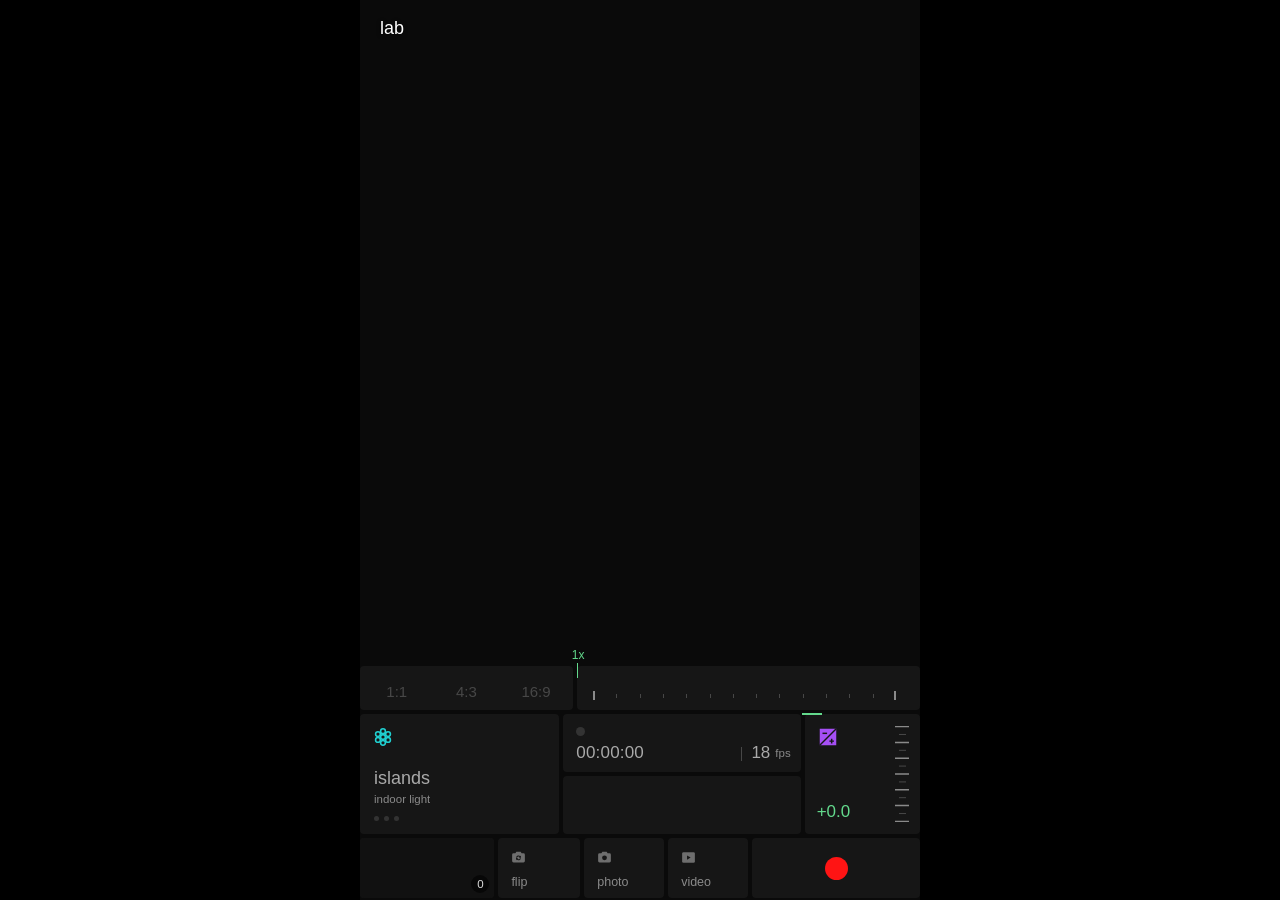
==== commit 1de4e552: "v28: our own film names on screen clario50, silvia200, islands, velo, laurel, crème, verda, mina, te" ====
--- a/src/head.html
+++ b/src/head.html
@@ -463,7 +463,7 @@
         <button class="second" id="liveBtn" hidden>Try live camera</button>
       </div>
     </div>
-    <div class="filmtag off" id="filmTag" role="status"><b id="filmTagName">200T</b><span id="filmTagDots" aria-hidden="true"></span></div>
+    <div class="filmtag off" id="filmTag" role="status"><b id="filmTagName">islands</b><span id="filmTagDots" aria-hidden="true"></span></div>
     <div class="toast off" id="toast" role="status"></div>
   </main>
 
@@ -474,7 +474,7 @@
       <div class="pn fader h" id="zoomSl" role="slider" tabindex="0" aria-label="Zoom. Slide right to come closer. Tap twice for no zoom" aria-valuemin="1" aria-valuemax="4" aria-valuenow="1"><i class="ft"></i><b class="fk num" id="zoomKnob">1x</b><small id="zoomHow"></small></div>
     </div>
     <div class="dr r2">
-      <div class="pn filmcard" id="filmLabel"><span class="ic"><svg viewBox="0 0 24 24" width="22" height="22" fill="none" stroke="currentColor" stroke-width="1.7" aria-hidden="true"><circle cx="12" cy="12" r="2.6"/><circle cx="12" cy="5.6" r="2.6"/><circle cx="12" cy="18.4" r="2.6"/><circle cx="6.5" cy="8.8" r="2.6"/><circle cx="17.5" cy="8.8" r="2.6"/><circle cx="6.5" cy="15.2" r="2.6"/><circle cx="17.5" cy="15.2" r="2.6"/></svg></span><button class="code" id="stockBtn" aria-label="Film in the camera">200T</button><span class="sub" id="filmSub">Indoor light</span><span class="pg" id="filmPg" aria-hidden="true"><i></i><i></i><i></i></span></div>
+      <div class="pn filmcard" id="filmLabel"><span class="ic"><svg viewBox="0 0 24 24" width="22" height="22" fill="none" stroke="currentColor" stroke-width="1.7" aria-hidden="true"><circle cx="12" cy="12" r="2.6"/><circle cx="12" cy="5.6" r="2.6"/><circle cx="12" cy="18.4" r="2.6"/><circle cx="6.5" cy="8.8" r="2.6"/><circle cx="17.5" cy="8.8" r="2.6"/><circle cx="6.5" cy="15.2" r="2.6"/><circle cx="17.5" cy="15.2" r="2.6"/></svg></span><button class="code" id="stockBtn" aria-label="Film in the camera">islands</button><span class="sub" id="filmSub">Indoor light</span><span class="pg" id="filmPg" aria-hidden="true"><i></i><i></i><i></i></span></div>
       <div class="mid">
         <div class="pn clock"><div class="rec" id="recLamp" hidden><i></i></div><span class="num" id="recTime">00:00:00</span><button id="fpsTap" aria-label="Film speed. Press to change"><b class="num" id="fpsRead">18</b><small>fps</small></button></div>
         <div class="pn hist" id="histBox" title="Brightness spread, dark on the left, bright on the right"><canvas id="histo" width="432" height="150" role="img" aria-label="Brightness of the picture: dark on the left, bright on the right"></canvas></div>
@@ -543,7 +543,7 @@
     <p class="note" id="grainNote">Here for now, to help choose. New is the rebuilt grain. Now is the one it replaces. Before is the one you called pretty good.</p>
     <div class="field"><span id="colourLabel">Film color</span></div>
     <div class="seg" id="colourSeg" role="group" aria-labelledby="colourLabel"><button data-v="0">Reel 8</button><button data-v="1">spektrafilm</button></div>
-    <p class="note" id="colourNote">The spektrafilm choice uses color tables made with <a href="https://github.com/andreavolpato/spektrafilm" target="_blank" rel="noopener">spektrafilm</a> by Andrea Volpato, under the <a href="https://github.com/andreavolpato/spektrafilm/blob/main/SPEKTRAFILM_LICENSE.txt" target="_blank" rel="noopener">CC BY-SA 4.0 licence</a>, stored as pictures for this page. The 250D and K64 films always use them. Black and white keeps Reel 8 color.</p>
+    <p class="note" id="colourNote">The spektrafilm choice uses color tables made with <a href="https://github.com/andreavolpato/spektrafilm" target="_blank" rel="noopener">spektrafilm</a> by Andrea Volpato, under the <a href="https://github.com/andreavolpato/spektrafilm/blob/main/SPEKTRAFILM_LICENSE.txt" target="_blank" rel="noopener">CC BY-SA 4.0 licence</a>, stored as pictures for this page. The velo and crème films always use them. Black and white keeps Reel 8 color.</p>
     <div class="field"><span id="overLabel">Overscan (show film edge)</span>
       <button class="switch" id="overSwitch" role="switch" aria-checked="false" aria-labelledby="overLabel"></button>
     </div>
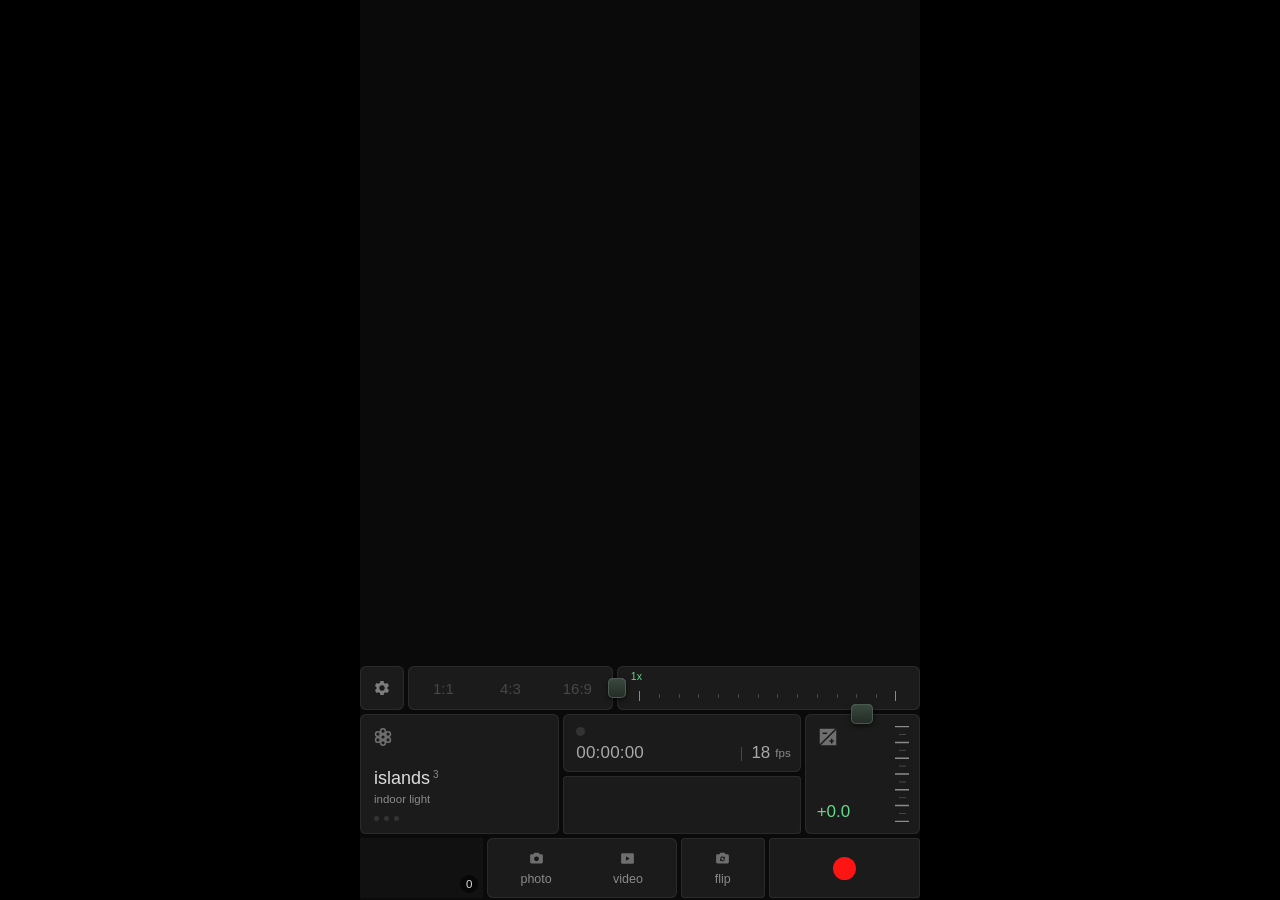
==== commit 513ec3f0: "v29: main screen to Pulkit's v3 design The film's name and number on the picture, a gear for the lab" ====
--- a/src/head.html
+++ b/src/head.html
@@ -361,7 +361,7 @@
 #cam.photo .shoot>b{background:var(--hi)}
 #cam.rolling #shapeSeg,#cam.rolling #soundKey,#cam.rolling .filmcard,#cam.rolling .flipbtn,#cam.rolling .mode,#cam.rolling .thumb,#cam.rolling #fpsTap{opacity:.35}
 #cam.carded .deck{visibility:hidden}
-@media (max-height:700px){.board{height:148px}.r2{height:104px}.r3{height:54px}.r1{height:40px}#shapeSeg button{height:40px}#zoomSl .ft{top:23px}.filmcard{padding-bottom:10px}.filmcard .pg{margin-top:7px}}
+@media (max-height:700px){.board{height:148px}.r2{height:104px}.r3{height:54px}.r1{height:40px}#shapeSeg button{height:40px}#zoomSl .ft{top:23px}#zoomSl .fk.grip{height:18px;margin-top:-9px}.filmcard{padding-bottom:10px}.filmcard .pg{margin-top:7px}}
 @media (max-width:359px){#shapeSeg button{font-size:13.5px}#cam .thumb{flex-basis:20%}#cam .shoot{flex-basis:25%}#cam #evRead{left:0;font-size:14.5px}#briSl .ft{right:8px}#fpsTap::before{display:none}#recTime{left:10px}#cam #stockBtn{font-size:17px}#recTime,#cam #fpsRead,#cam #evRead{font-size:15.5px}.key{font-size:12.5px}.key span{left:10px}.key svg{left:9px}#fpsTap{padding-left:9px;padding-right:6px}}
 @media (orientation:landscape) and (max-height:540px){
   #cam{grid-template-columns:minmax(0,1fr) 340px;grid-template-rows:minmax(0,1fr);grid-template-areas:"finder deck"}
@@ -410,6 +410,61 @@
 #zoomHow{position:absolute;right:10px;top:6px;font-size:10.5px;line-height:1;font-weight:300;color:var(--dim);text-transform:lowercase;pointer-events:none}
 :root{--ticks:url("data:image/svg+xml,%3Csvg xmlns='http://www.w3.org/2000/svg' viewBox='0 0 14 120' preserveAspectRatio='none'%3E%3Cg fill='none' stroke-width='1.5' vector-effect='non-scaling-stroke'%3E%3Cpath stroke='%238a8a8a' vector-effect='non-scaling-stroke' d='M0 .75h14M0 20.5h14M0 40.25h14M0 60h14M0 79.75h14M0 99.5h14M0 119.25h14'/%3E%3Cpath stroke='%23474747' stroke-width='1' vector-effect='non-scaling-stroke' d='M4 10.6h7M4 30.4h7M4 50.1h7M4 69.9h7M4 89.6h7M4 109.4h7'/%3E%3C/g%3E%3C/svg%3E")}
 @media (display-mode:standalone){html,body{height:100vh}}
+
+/* ================= v3 (his design): the film's name on the picture, a gear for the lab, raised keys, sliders with a grip, orange for what is chosen ================= */
+:root{--sel:#f0762b;--pn:#1b1b1b;--edge:#2a2a2a;--keyb:#262626;--keye:#3b3b3b}
+.pn{border-radius:6px;box-shadow:inset 0 0 0 1px var(--edge)}
+#view{border-radius:6px}
+#cam #pic::after{border-radius:6px}
+.picname{position:absolute;left:10px;bottom:6px;max-width:72%;padding:4px 6px;background:none;color:rgba(255,255,255,.62);font-family:var(--sans);font-size:44px;line-height:1;font-weight:300;letter-spacing:-.01em;text-transform:lowercase;text-align:left;white-space:nowrap;text-shadow:0 1px 10px rgba(0,0,0,.35)}
+.picname sup{font-size:.42em;line-height:1;vertical-align:top;position:relative;top:-.08em;margin-left:.12em;font-weight:300}
+.picname:active{opacity:.6}
+#cam .torch{left:auto;top:auto;right:6px;bottom:6px}
+#cam.carded .picname,#cam.bare .picname{display:none}
+#cam.rolling .picname{pointer-events:none;color:rgba(255,255,255,.4)}
+.boards{position:relative;flex:none;min-width:0}
+/* the gear keeps its place whatever the board shows; with the lab open it becomes one tall key that closes it */
+.gear{position:absolute;left:0;top:0;z-index:2;width:44px;height:44px;display:grid;place-items:center;color:#7d7d7d}
+.r1{padding-left:48px}
+#labBoard{padding-left:48px}
+#cam.labon .gear{height:100%}
+#cam.filmson .gear{display:none}
+.gear:active{background:#232323}
+#cam.labon .gear{color:var(--sel);background:var(--keyb);box-shadow:inset 0 0 0 1px var(--keye),0 2px 6px rgba(0,0,0,.5)}
+#shapeSeg{flex:0 0 40%;padding:2px;gap:0}
+#cam #shapeSeg button{height:auto;border-radius:5px}
+#cam #shapeSeg button[aria-pressed="true"],.deck .mode .mkey[aria-pressed="true"]{color:var(--sel);background:var(--keyb);box-shadow:inset 0 0 0 1px var(--keye),0 2px 6px rgba(0,0,0,.5)}
+/* sliders: a small label that stays, a scale, and a grip you push */
+#zoomSl .zlab{position:absolute;left:14px;top:5px;font-size:10.5px;line-height:1;font-weight:400;color:var(--grn)}
+#zoomSl .ft{left:22px;right:24px;top:25px;height:10px}
+.grip{position:absolute;border-radius:5px;background:linear-gradient(180deg,#3a4a3f,#232b26);box-shadow:inset 0 0 0 1px #4b5a50,inset 0 1px 0 rgba(255,255,255,.12),0 2px 5px rgba(0,0,0,.6)}
+#zoomSl .fk.grip{top:50%;width:18px;height:20px;margin:-10px 0 0 -9px;transform:none}
+#zoomSl .fk.grip::after{display:none}
+#briSl .fk{left:50%;width:22px;height:20px;margin:-10px 0 0 -11px;border-radius:5px;background:linear-gradient(180deg,#3a4a3f,#232b26);box-shadow:inset 0 0 0 1px #4b5a50,inset 0 1px 0 rgba(255,255,255,.12),0 2px 5px rgba(0,0,0,.6)}
+.lp.fader .fk{left:50%;width:20px;height:14px;margin:-7px 0 0 -10px;border-radius:4px;background:linear-gradient(180deg,#3a4a3f,#232b26);box-shadow:inset 0 0 0 1px #4b5a50,inset 0 1px 0 rgba(255,255,255,.12),0 2px 4px rgba(0,0,0,.6)}
+.fader.held .fk{box-shadow:inset 0 0 0 1px var(--grn),0 2px 5px rgba(0,0,0,.6)}
+/* film card */
+.filmcard .ic,#briSl .ic{color:#6f6f6f}
+.filmcard .nmrow{display:flex;align-items:flex-start;max-width:100%}
+#filmNo{font-size:10px;line-height:1;font-weight:300;color:var(--tx);margin:1px 0 0 3px}
+#cam #stockBtn{color:var(--hi)}
+/* bottom row */
+#cam .thumb{order:0;flex:0 0 22%}
+.deck .mode{flex:1;display:flex;gap:2px;padding:4px;min-width:0}
+.deck .mode .mkey{position:relative;flex:1;min-width:0;border-radius:5px;background:none;color:var(--tx);font-family:var(--sans);font-size:12.5px;font-weight:300;display:flex;flex-direction:column;align-items:center;justify-content:center;gap:5px}
+.deck .mode .mkey svg{color:#6e6e6e}
+.deck .mode .mkey[aria-pressed="true"] svg{color:var(--sel)}
+#cam .deck .flipbtn{flex:0 0 15%;display:flex;flex-direction:column;align-items:center;justify-content:center;gap:5px;text-align:center}
+.deck .flipbtn svg,.deck .flipbtn span{position:static}
+#cam .shoot{flex:0 0 27%}
+/* what is chosen is orange, in the boards too */
+.lp.seg3 button[aria-pressed="true"]{color:var(--sel)}
+#cam #filmSheet .film[aria-pressed="true"] canvas{outline-color:var(--sel)}
+#cam #filmSheet .film[aria-pressed="true"] .code{color:var(--sel)}
+.lk[aria-pressed="true"] .go b{color:var(--sel)}
+@media (max-height:700px){.gear{height:40px}#cam.labon .gear{height:100%}}
+@media (max-width:359px){.picname{font-size:36px}#shapeSeg{flex-basis:44%}#cam .deck .flipbtn{flex-basis:15%}#cam .thumb{flex-basis:20%}#cam .shoot{flex-basis:27%}}
+@media (orientation:landscape) and (max-height:540px){.picname{font-size:36px}.gear{height:40px}#cam.labon .gear{height:100%}}
 /* sheets, in the same hand */
 .sheet{background:#0f0f0f;border-top:1px solid var(--ln);gap:12px}
 .sheet h2{font-family:var(--sans);font-stretch:normal;font-size:21px;font-weight:500;letter-spacing:0;text-transform:lowercase;color:var(--hi)}
@@ -449,7 +504,7 @@
   <main class="finder" id="finder">
     <canvas id="view" width="1080" height="1440"></canvas>
     <div id="pic">
-      <button class="labbtn" id="settingsBtn" aria-label="Lab: lens look, grain, light, sound and other settings">lab</button>
+      <button class="picname" id="picName" aria-label="Film in the camera. Press to change it"><span id="picNameT">islands</span><sup id="picNo">3</sup></button>
       <button class="torch" id="torchBtn" aria-pressed="false" aria-label="Light"><svg viewBox="0 0 24 24" width="26" height="26" fill="currentColor" aria-hidden="true"><circle cx="4.20" cy="9.40" r="0.62"/><circle cx="4.20" cy="12.00" r="0.64"/><circle cx="4.20" cy="14.60" r="0.62"/><circle cx="6.80" cy="6.80" r="0.66"/><circle cx="6.80" cy="9.40" r="0.73"/><circle cx="6.80" cy="12.00" r="0.76"/><circle cx="6.80" cy="14.60" r="0.73"/><circle cx="6.80" cy="17.20" r="0.66"/><circle cx="9.40" cy="4.20" r="0.62"/><circle cx="9.40" cy="6.80" r="0.73"/><circle cx="9.40" cy="9.40" r="0.83"/><circle cx="9.40" cy="12.00" r="0.88"/><circle cx="9.40" cy="14.60" r="0.83"/><circle cx="9.40" cy="17.20" r="0.73"/><circle cx="9.40" cy="19.80" r="0.62"/><circle cx="12.00" cy="4.20" r="0.64"/><circle cx="12.00" cy="6.80" r="0.76"/><circle cx="12.00" cy="9.40" r="0.88"/><circle cx="12.00" cy="12.00" r="1.00"/><circle cx="12.00" cy="14.60" r="0.88"/><circle cx="12.00" cy="17.20" r="0.76"/><circle cx="12.00" cy="19.80" r="0.64"/><circle cx="14.60" cy="4.20" r="0.62"/><circle cx="14.60" cy="6.80" r="0.73"/><circle cx="14.60" cy="9.40" r="0.83"/><circle cx="14.60" cy="12.00" r="0.88"/><circle cx="14.60" cy="14.60" r="0.83"/><circle cx="14.60" cy="17.20" r="0.73"/><circle cx="14.60" cy="19.80" r="0.62"/><circle cx="17.20" cy="6.80" r="0.66"/><circle cx="17.20" cy="9.40" r="0.73"/><circle cx="17.20" cy="12.00" r="0.76"/><circle cx="17.20" cy="14.60" r="0.73"/><circle cx="17.20" cy="17.20" r="0.66"/><circle cx="19.80" cy="9.40" r="0.62"/><circle cx="19.80" cy="12.00" r="0.64"/><circle cx="19.80" cy="14.60" r="0.62"/></svg></button>
     </div>
     <div hidden><span id="zoomRead"></span><span id="rlEv"></span><span id="rlZoom"></span><span id="rlTime"></span><span id="fpsWrap"></span><header id="bar"></header></div>
@@ -468,13 +523,15 @@
   </main>
 
   <footer class="deck">
+    <div class="boards">
+      <button class="pn gear" id="settingsBtn" aria-pressed="false" aria-label="Lab: lens look, star filter, diffusion, bloom, grain and more"><svg viewBox="0 0 24 24" width="20" height="20" fill="currentColor" aria-hidden="true"><path d="M19.4 13a7.5 7.5 0 0 0 0-2l2-1.6-2-3.4-2.4 1a7.6 7.6 0 0 0-1.7-1L15 3.5h-4l-.4 2.5a7.6 7.6 0 0 0-1.700 1l-2.400-1-2 3.400 2 1.600a7.500 7.500 0 0 0 0 2l-2 1.600 2 3.400 2.400-1a7.600 7.600 0 0 0 1.700 1l.4 2.500h4l.4-2.500a7.600 7.600 0 0 0 1.700-1l2.400 1 2-3.400zM13 15.200a3.200 3.200 0 1 1 0-6.400 3.200 3.200 0 0 1 0 6.400z" transform="translate(-1 0)"/></svg></button>
     <div class="board" id="mainBoard">
     <div class="dr r1">
       <div class="pn shape" id="shapeSeg" role="group" aria-label="Picture shape"><button data-v="1:1">1:1</button><button data-v="4:3">4:3</button><button data-v="16:9">16:9</button></div>
-      <div class="pn fader h" id="zoomSl" role="slider" tabindex="0" aria-label="Zoom. Slide right to come closer. Tap twice for no zoom" aria-valuemin="1" aria-valuemax="4" aria-valuenow="1"><i class="ft"></i><b class="fk num" id="zoomKnob">1x</b><small id="zoomHow"></small></div>
+      <div class="pn fader h" id="zoomSl" role="slider" tabindex="0" aria-label="Zoom. Slide right to come closer. Tap twice for no zoom" aria-valuemin="1" aria-valuemax="4" aria-valuenow="1"><b class="num zlab" id="zoomKnob">1x</b><i class="ft"></i><b class="fk grip" id="zoomGrip"></b><small id="zoomHow"></small></div>
     </div>
     <div class="dr r2">
-      <div class="pn filmcard" id="filmLabel"><span class="ic"><svg viewBox="0 0 24 24" width="22" height="22" fill="none" stroke="currentColor" stroke-width="1.7" aria-hidden="true"><circle cx="12" cy="12" r="2.6"/><circle cx="12" cy="5.6" r="2.6"/><circle cx="12" cy="18.4" r="2.6"/><circle cx="6.5" cy="8.8" r="2.6"/><circle cx="17.5" cy="8.8" r="2.6"/><circle cx="6.5" cy="15.2" r="2.6"/><circle cx="17.5" cy="15.2" r="2.6"/></svg></span><button class="code" id="stockBtn" aria-label="Film in the camera">islands</button><span class="sub" id="filmSub">Indoor light</span><span class="pg" id="filmPg" aria-hidden="true"><i></i><i></i><i></i></span></div>
+      <div class="pn filmcard" id="filmLabel"><span class="ic"><svg viewBox="0 0 24 24" width="22" height="22" fill="none" stroke="currentColor" stroke-width="1.7" aria-hidden="true"><circle cx="12" cy="12" r="2.6"/><circle cx="12" cy="5.6" r="2.6"/><circle cx="12" cy="18.4" r="2.6"/><circle cx="6.5" cy="8.8" r="2.6"/><circle cx="17.5" cy="8.8" r="2.6"/><circle cx="6.5" cy="15.2" r="2.6"/><circle cx="17.5" cy="15.2" r="2.6"/></svg></span><span class="nmrow"><button class="code" id="stockBtn" aria-label="Film in the camera">islands</button><sup id="filmNo">3</sup></span><span class="sub" id="filmSub">Indoor light</span><span class="pg" id="filmPg" aria-hidden="true"><i></i><i></i><i></i></span></div>
       <div class="mid">
         <div class="pn clock"><div class="rec" id="recLamp" hidden><i></i></div><span class="num" id="recTime">00:00:00</span><button id="fpsTap" aria-label="Film speed. Press to change"><b class="num" id="fpsRead">18</b><small>fps</small></button></div>
         <div class="pn hist" id="histBox" title="Brightness spread, dark on the left, bright on the right"><canvas id="histo" width="432" height="150" role="img" aria-label="Brightness of the picture: dark on the left, bright on the right"></canvas></div>
@@ -501,10 +558,11 @@
         <button class="pn lp sw" id="aboutBtn" aria-label="About this camera: zoom, colour tables and credits"><b>i</b><span class="nm">about</span></button>
       </div>
     </div>
+    </div>
     <div class="dr r3">
       <button class="pn thumb clipsbtn" id="galleryBtn" aria-label="Open clips"><i class="th" id="rollThumb" aria-hidden="true"></i><b class="num" id="clipCount">0</b></button>
+      <div class="pn mode" id="modeSeg" role="group" aria-label="Photo or video"><button class="mkey" data-v="photo"><svg viewBox="0 0 24 24" width="17" height="17" fill="currentColor" aria-hidden="true"><path d="M9 4 7.6 6H5a2 2 0 0 0-2 2v9a2 2 0 0 0 2 2h14a2 2 0 0 0 2-2V8a2 2 0 0 0-2-2h-2.6L15 4z"/><circle cx="12" cy="12.5" r="3.4" fill="#161616"/></svg><span>photo</span></button><button class="mkey" data-v="video"><svg viewBox="0 0 24 24" width="17" height="17" fill="currentColor" aria-hidden="true"><rect x="3" y="4.5" width="18" height="15" rx="2"/><path d="M10 9v6l5-3z" fill="#161616"/></svg><span>video</span></button></div>
       <button class="pn key flipbtn" id="flipBtn" aria-label="Turn to the other camera"><svg viewBox="0 0 24 24" width="17" height="17" fill="currentColor" aria-hidden="true"><path d="M9 4 7.6 6H5a2 2 0 0 0-2 2v9a2 2 0 0 0 2 2h14a2 2 0 0 0 2-2V8a2 2 0 0 0-2-2h-2.6L15 4z"/><path d="M8.6 12.2a3.5 3.5 0 0 1 6-2l.9-.9v3h-3l1.1-1.1a2.1 2.1 0 0 0-3.6 1zM15.4 12.9a3.5 3.5 0 0 1-6 2l-.9.9v-3h3l-1.1 1.1a2.1 2.1 0 0 0 3.6-1z" fill="#161616"/></svg><span>flip</span></button>
-      <div class="mode" id="modeSeg" role="group" aria-label="Photo or video"><button class="pn key" data-v="photo"><svg viewBox="0 0 24 24" width="17" height="17" fill="currentColor" aria-hidden="true"><path d="M9 4 7.6 6H5a2 2 0 0 0-2 2v9a2 2 0 0 0 2 2h14a2 2 0 0 0 2-2V8a2 2 0 0 0-2-2h-2.6L15 4z"/><circle cx="12" cy="12.5" r="3.4" fill="#161616"/></svg><span>photo</span></button><button class="pn key" data-v="video"><svg viewBox="0 0 24 24" width="17" height="17" fill="currentColor" aria-hidden="true"><rect x="3" y="4.5" width="18" height="15" rx="2"/><path d="M10 9v6l5-3z" fill="#161616"/></svg><span>video</span></button></div>
       <button class="pn shoot trigger" id="trigger" aria-pressed="false" aria-label="Start recording"><b></b><span class="kl" id="trigLabel">Record</span></button>
     </div>
   </footer>
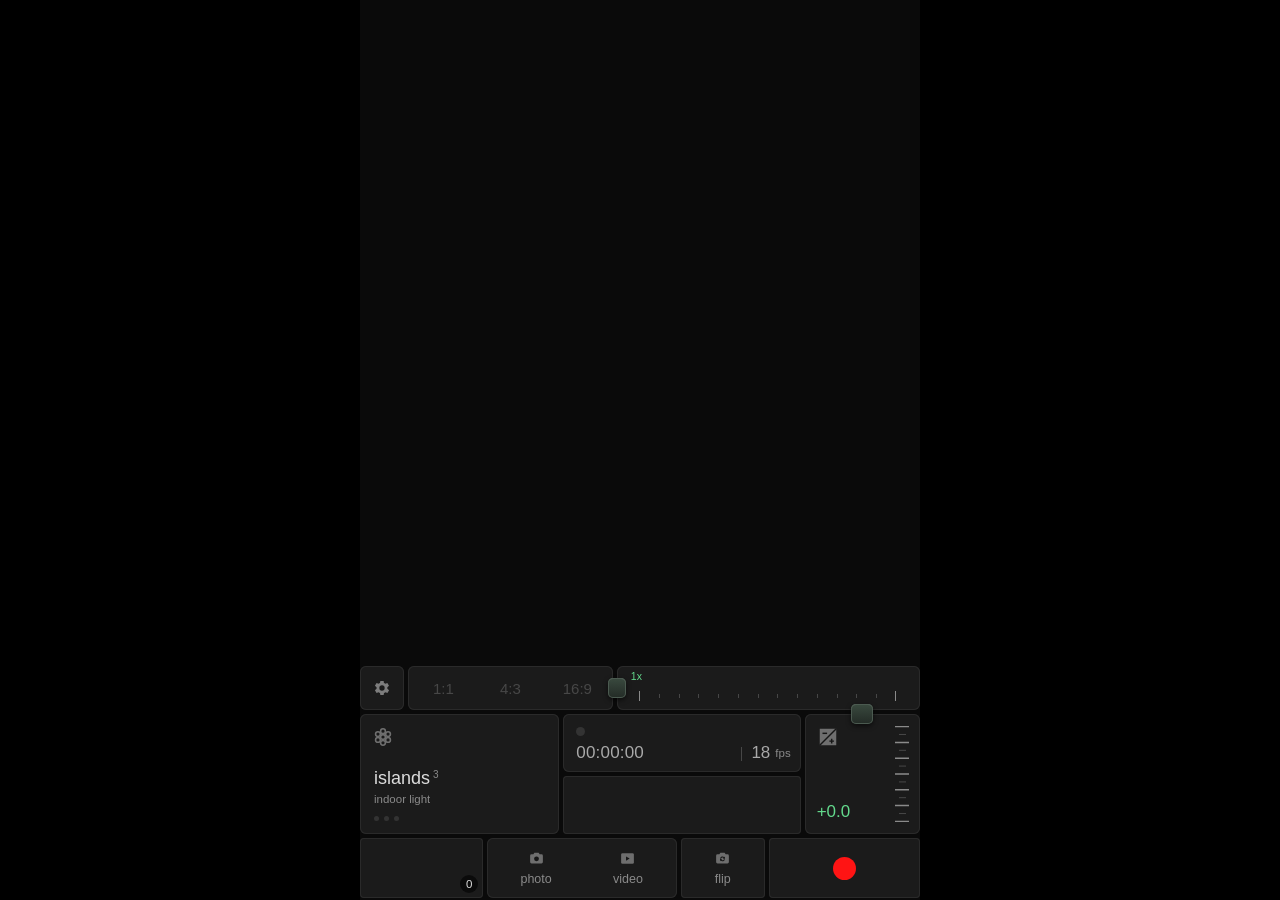
==== commit c7e3c9af: "v30: no pop-up film tag; film name readable on bright pictures The green name tag that popped up on " ====
--- a/src/head.html
+++ b/src/head.html
@@ -344,7 +344,7 @@
 #briSl .fk{position:absolute;left:-3px;width:20px;height:1.5px;margin-top:-.75px;background:var(--grn)}
 .r3{height:60px}
 #cam .thumb{flex:0 0 24%;width:auto;height:auto;overflow:hidden;padding:0;border:0;border-radius:4px;display:block}
-.thumb .th{position:absolute;inset:0;background:#111 center/cover no-repeat;display:block}
+.thumb .th{position:absolute;inset:0;background:center/cover no-repeat;display:block;border-radius:6px}
 #cam #clipCount{position:absolute;right:5px;bottom:5px;left:auto;top:auto;min-width:18px;height:18px;padding:0 5px;border-radius:9px;background:rgba(0,0,0,.6);color:var(--hi);font-size:11.5px;line-height:18px;font-weight:400;text-align:center}
 .clipsbtn:not(.has) #clipCount{background:none;color:var(--dim)}
 #cam .deck .key{flex:1;min-width:0;height:auto;width:auto;border:0;border-radius:4px;display:block;text-align:left;font-size:12.5px;font-weight:300;color:var(--tx)}
@@ -416,9 +416,12 @@
 .pn{border-radius:6px;box-shadow:inset 0 0 0 1px var(--edge)}
 #view{border-radius:6px}
 #cam #pic::after{border-radius:6px}
-.picname{position:absolute;left:10px;bottom:6px;max-width:72%;padding:4px 6px;background:none;color:rgba(255,255,255,.62);font-family:var(--sans);font-size:44px;line-height:1;font-weight:300;letter-spacing:-.01em;text-transform:lowercase;text-align:left;white-space:nowrap;text-shadow:0 1px 10px rgba(0,0,0,.35)}
+.picname{position:absolute;left:10px;bottom:6px;max-width:72%;padding:4px 6px;background:none;color:rgba(255,255,255,.62);font-family:var(--sans);font-size:44px;line-height:1;font-weight:300;letter-spacing:-.01em;text-transform:lowercase;text-align:left;white-space:nowrap;text-shadow:0 1px 3px rgba(0,0,0,.55),0 0 14px rgba(0,0,0,.45)}
 .picname sup{font-size:.42em;line-height:1;vertical-align:top;position:relative;top:-.08em;margin-left:.12em;font-weight:300}
 .picname:active{opacity:.6}
+.picname.flash{color:rgba(255,255,255,.95);transition:none}
+.picname{transition:color .9s ease-out}
+#cam .filmtag{display:none}                             /* the pop-up name tag is retired: the name on the picture does its job */
 #cam .torch{left:auto;top:auto;right:6px;bottom:6px}
 #cam.carded .picname,#cam.bare .picname{display:none}
 #cam.rolling .picname{pointer-events:none;color:rgba(255,255,255,.4)}
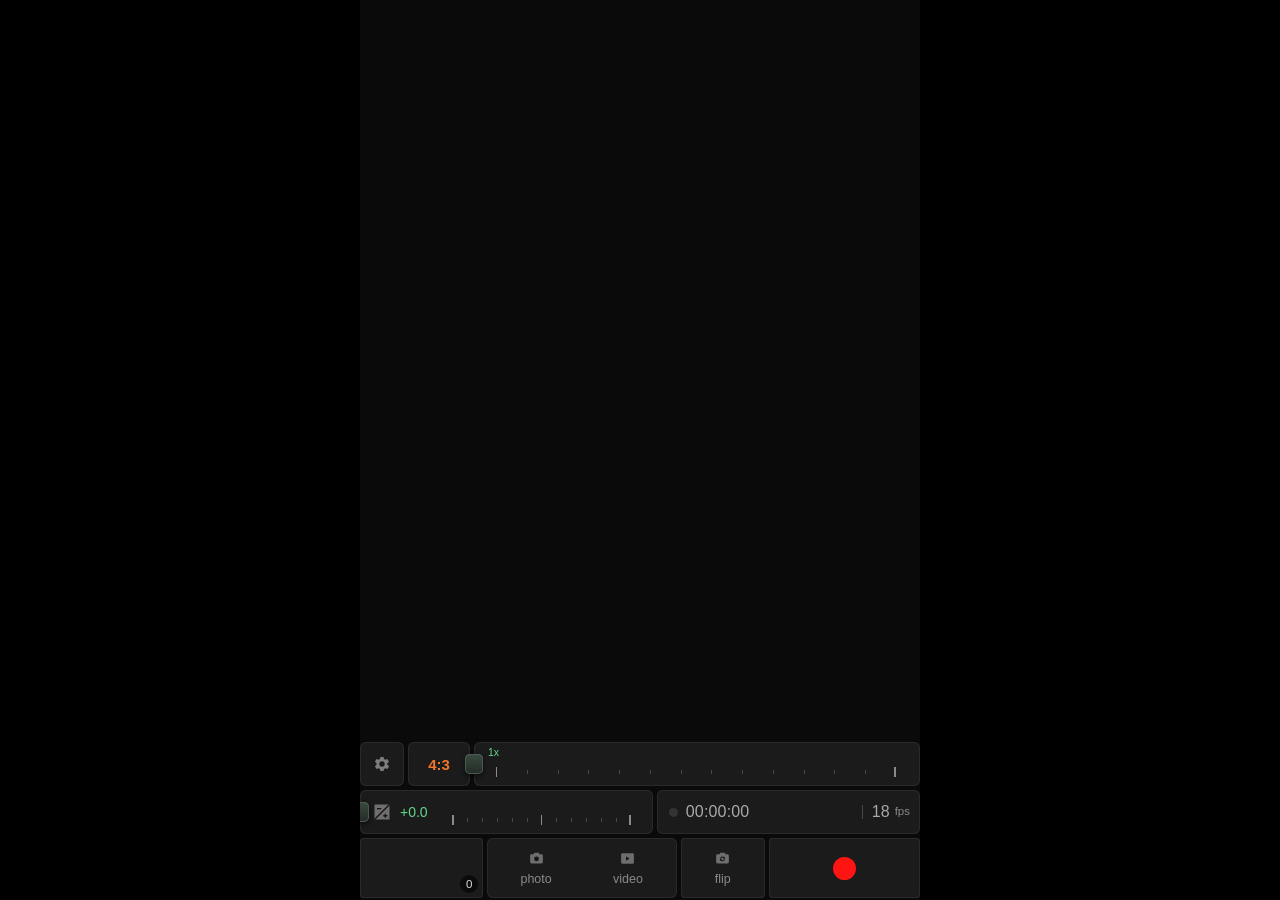
==== commit c921eb91: "v31: simpler main screen One shape key that steps through the shapes, both scales lying down, the cl" ====
--- a/src/head.html
+++ b/src/head.html
@@ -468,6 +468,54 @@
 @media (max-height:700px){.gear{height:40px}#cam.labon .gear{height:100%}}
 @media (max-width:359px){.picname{font-size:36px}#shapeSeg{flex-basis:44%}#cam .deck .flipbtn{flex-basis:15%}#cam .thumb{flex-basis:20%}#cam .shoot{flex-basis:27%}}
 @media (orientation:landscape) and (max-height:540px){.picname{font-size:36px}.gear{height:40px}#cam.labon .gear{height:100%}}
+
+/* ================= simpler (v31): one shape key, both sliders lying down, the clock only for video, no film card, the lab in three short groups ================= */
+.boards{height:92px}
+.board{height:auto}
+#mainBoard{height:92px}
+.r2{height:44px}
+.shapekey{flex:0 0 62px;display:grid;place-items:center;color:var(--sel);font-size:15px;font-weight:400}
+.shapekey:active{background:#232323}
+#cam.rolling .shapekey{opacity:.35}
+.r2{padding-left:0}
+#briSl{flex:1;min-width:0}
+#briSl .ic{left:12px;top:50%;margin-top:-10px}
+#briSl .ic svg{width:20px;height:20px}
+#cam #evRead{left:34px;bottom:auto;top:50%;margin-top:-18px;height:36px;line-height:36px;font-size:14px;padding:0 6px}
+#briSl .ft{left:92px;right:22px;top:25px;bottom:auto;width:auto;height:10px;
+  background:linear-gradient(90deg,var(--tx) 0 1.5px,transparent 1.5px) 0 0/100% 100% no-repeat,linear-gradient(90deg,transparent calc(100% - 1.5px),var(--tx) 0) 0 0/100% 100% no-repeat,linear-gradient(90deg,transparent calc(50% - .75px),var(--tx) calc(50% - .75px) calc(50% + .75px),transparent 0) 0 0/100% 100% no-repeat,
+    repeating-linear-gradient(90deg,var(--dim) 0 1px,transparent 1px 8.333%) 0 3px/100% 4px no-repeat}
+#briSl .fk{left:0;top:50%;width:18px;height:20px;margin:-10px 0 0 -9px}
+.clock{flex:0 0 47%;min-width:0}
+.clock::before,#cam #recLamp{left:12px;top:50%;margin-top:-4.5px}
+#recTime{left:29px;bottom:auto;top:50%;margin-top:-8px;font-size:16px;line-height:1}
+#fpsTap{right:0;top:0;bottom:0;height:auto;padding:0 10px 0 10px;align-items:center}
+#fpsTap::before{bottom:auto;top:50%;margin-top:-7px}
+#cam #fpsRead{font-size:16px}
+#cam.photo .clock{display:none}
+/* films and lab are taller than the two rows they replace: they rise over the foot of the picture, which itself does not move */
+#filmSheet,#labBoard{position:absolute;left:0;right:0;bottom:0;height:168px;z-index:5;background:var(--bg);box-shadow:0 -4px 0 var(--bg)}
+#cam.labon .gear{top:auto;bottom:124px;height:44px;z-index:6}
+#cam.labon .picname,#cam.filmson .picname{bottom:86px}
+#cam.labon .torch,#cam.filmson .torch{bottom:86px}
+.ltabs{position:absolute;left:0;top:48px;bottom:0;width:44px;display:flex;flex-direction:column;gap:var(--g)}
+.ltabs button{flex:1;min-height:0;border-radius:6px;background:var(--pn);box-shadow:inset 0 0 0 1px var(--edge);color:var(--tx);font-family:var(--sans);font-size:12px;font-weight:300}
+.ltabs button[aria-pressed="true"]{color:var(--sel);background:var(--keyb);box-shadow:inset 0 0 0 1px var(--keye)}
+.lg{display:contents}
+#labRow[data-g="look"] .lg:not([data-g="look"]),#labRow[data-g="wear"] .lg:not([data-g="wear"]),#labRow[data-g="more"] .lg:not([data-g="more"]){display:none}
+.histov{position:absolute;left:8px;top:8px;width:112px;height:46px;border-radius:6px;background:rgba(18,18,18,.55);overflow:hidden;pointer-events:none}
+.histov[hidden]{display:none}
+.histov canvas{position:absolute;left:0;top:0;width:100%;height:100%;display:block}
+#cam.carded .histov,#cam.bare .histov{display:none}
+@media (max-height:700px){.boards,#mainBoard{height:84px}.r2{height:40px}#filmSheet,#labBoard{height:148px}#cam.labon .gear{bottom:108px;height:40px}.ltabs{top:44px}#cam.labon .picname,#cam.filmson .picname,#cam.labon .torch,#cam.filmson .torch{bottom:74px}#briSl .ft{top:23px}#briSl .fk{height:18px;margin-top:-9px}}
+@media (max-width:359px){.shapekey{flex-basis:54px}#briSl .ft{left:84px;right:18px}#cam #evRead{left:30px;font-size:13px}#recTime,#cam #fpsRead{font-size:14.5px}#recTime{left:26px}.clock{flex-basis:50%}}
+@media (orientation:landscape) and (max-height:540px){
+  .boards{height:auto}#mainBoard{height:84px}.r2{height:40px}
+  #filmSheet,#labBoard{position:relative;height:148px;box-shadow:none}
+  #cam.labon .gear{bottom:108px;height:40px}.ltabs{top:44px}
+  #cam.labon .picname,#cam.filmson .picname,#cam.labon .torch,#cam.filmson .torch{bottom:6px}
+  #briSl .ft{top:23px}#briSl .fk{height:18px;margin-top:-9px}
+}
 /* sheets, in the same hand */
 .sheet{background:#0f0f0f;border-top:1px solid var(--ln);gap:12px}
 .sheet h2{font-family:var(--sans);font-stretch:normal;font-size:21px;font-weight:500;letter-spacing:0;text-transform:lowercase;color:var(--hi)}
@@ -508,6 +556,7 @@
     <canvas id="view" width="1080" height="1440"></canvas>
     <div id="pic">
       <button class="picname" id="picName" aria-label="Film in the camera. Press to change it"><span id="picNameT">islands</span><sup id="picNo">3</sup></button>
+        <div class="histov" id="histBox" hidden title="Brightness spread, dark on the left, bright on the right"><canvas id="histo" width="432" height="150" role="img" aria-label="Brightness of the picture: dark on the left, bright on the right"></canvas></div>
       <button class="torch" id="torchBtn" aria-pressed="false" aria-label="Light"><svg viewBox="0 0 24 24" width="26" height="26" fill="currentColor" aria-hidden="true"><circle cx="4.20" cy="9.40" r="0.62"/><circle cx="4.20" cy="12.00" r="0.64"/><circle cx="4.20" cy="14.60" r="0.62"/><circle cx="6.80" cy="6.80" r="0.66"/><circle cx="6.80" cy="9.40" r="0.73"/><circle cx="6.80" cy="12.00" r="0.76"/><circle cx="6.80" cy="14.60" r="0.73"/><circle cx="6.80" cy="17.20" r="0.66"/><circle cx="9.40" cy="4.20" r="0.62"/><circle cx="9.40" cy="6.80" r="0.73"/><circle cx="9.40" cy="9.40" r="0.83"/><circle cx="9.40" cy="12.00" r="0.88"/><circle cx="9.40" cy="14.60" r="0.83"/><circle cx="9.40" cy="17.20" r="0.73"/><circle cx="9.40" cy="19.80" r="0.62"/><circle cx="12.00" cy="4.20" r="0.64"/><circle cx="12.00" cy="6.80" r="0.76"/><circle cx="12.00" cy="9.40" r="0.88"/><circle cx="12.00" cy="12.00" r="1.00"/><circle cx="12.00" cy="14.60" r="0.88"/><circle cx="12.00" cy="17.20" r="0.76"/><circle cx="12.00" cy="19.80" r="0.64"/><circle cx="14.60" cy="4.20" r="0.62"/><circle cx="14.60" cy="6.80" r="0.73"/><circle cx="14.60" cy="9.40" r="0.83"/><circle cx="14.60" cy="12.00" r="0.88"/><circle cx="14.60" cy="14.60" r="0.83"/><circle cx="14.60" cy="17.20" r="0.73"/><circle cx="14.60" cy="19.80" r="0.62"/><circle cx="17.20" cy="6.80" r="0.66"/><circle cx="17.20" cy="9.40" r="0.73"/><circle cx="17.20" cy="12.00" r="0.76"/><circle cx="17.20" cy="14.60" r="0.73"/><circle cx="17.20" cy="17.20" r="0.66"/><circle cx="19.80" cy="9.40" r="0.62"/><circle cx="19.80" cy="12.00" r="0.64"/><circle cx="19.80" cy="14.60" r="0.62"/></svg></button>
     </div>
     <div hidden><span id="zoomRead"></span><span id="rlEv"></span><span id="rlZoom"></span><span id="rlTime"></span><span id="fpsWrap"></span><header id="bar"></header></div>
@@ -530,16 +579,12 @@
       <button class="pn gear" id="settingsBtn" aria-pressed="false" aria-label="Lab: lens look, star filter, diffusion, bloom, grain and more"><svg viewBox="0 0 24 24" width="20" height="20" fill="currentColor" aria-hidden="true"><path d="M19.4 13a7.5 7.5 0 0 0 0-2l2-1.6-2-3.4-2.4 1a7.6 7.6 0 0 0-1.7-1L15 3.5h-4l-.4 2.5a7.6 7.6 0 0 0-1.700 1l-2.400-1-2 3.400 2 1.600a7.500 7.500 0 0 0 0 2l-2 1.600 2 3.400 2.400-1a7.600 7.600 0 0 0 1.700 1l.4 2.500h4l.4-2.500a7.600 7.600 0 0 0 1.700-1l2.400 1 2-3.400zM13 15.200a3.200 3.200 0 1 1 0-6.400 3.200 3.200 0 0 1 0 6.400z" transform="translate(-1 0)"/></svg></button>
     <div class="board" id="mainBoard">
     <div class="dr r1">
-      <div class="pn shape" id="shapeSeg" role="group" aria-label="Picture shape"><button data-v="1:1">1:1</button><button data-v="4:3">4:3</button><button data-v="16:9">16:9</button></div>
+      <button class="pn shapekey" id="shapeKey" aria-label="Picture shape. Press to change"><b class="num" id="shapeNow">4:3</b></button>
       <div class="pn fader h" id="zoomSl" role="slider" tabindex="0" aria-label="Zoom. Slide right to come closer. Tap twice for no zoom" aria-valuemin="1" aria-valuemax="4" aria-valuenow="1"><b class="num zlab" id="zoomKnob">1x</b><i class="ft"></i><b class="fk grip" id="zoomGrip"></b><small id="zoomHow"></small></div>
     </div>
     <div class="dr r2">
-      <div class="pn filmcard" id="filmLabel"><span class="ic"><svg viewBox="0 0 24 24" width="22" height="22" fill="none" stroke="currentColor" stroke-width="1.7" aria-hidden="true"><circle cx="12" cy="12" r="2.6"/><circle cx="12" cy="5.6" r="2.6"/><circle cx="12" cy="18.4" r="2.6"/><circle cx="6.5" cy="8.8" r="2.6"/><circle cx="17.5" cy="8.8" r="2.6"/><circle cx="6.5" cy="15.2" r="2.6"/><circle cx="17.5" cy="15.2" r="2.6"/></svg></span><span class="nmrow"><button class="code" id="stockBtn" aria-label="Film in the camera">islands</button><sup id="filmNo">3</sup></span><span class="sub" id="filmSub">Indoor light</span><span class="pg" id="filmPg" aria-hidden="true"><i></i><i></i><i></i></span></div>
-      <div class="mid">
+      <div class="pn fader h" id="briSl" role="slider" tabindex="0" aria-label="Brightness. Slide right for brighter, left for darker. Tap twice for normal" aria-valuemin="-3" aria-valuemax="3" aria-valuenow="0"><span class="ic"><svg viewBox="0 0 24 24" width="22" height="22" aria-hidden="true"><path d="M3 3h18v18H3z" fill="currentColor"/><path d="M21 3 3 21" stroke="#161616" stroke-width="1.6"/><path d="M6 8h5" stroke="#161616" stroke-width="1.6"/><path d="M13.5 16.5h5M16 14v5" stroke="#161616" stroke-width="1.6"/></svg></span><button class="num" id="evRead" aria-label="Brightness. Press to set it back to normal">+0.0</button><i class="ft"></i><b class="fk" id="briKnob"></b></div>
         <div class="pn clock"><div class="rec" id="recLamp" hidden><i></i></div><span class="num" id="recTime">00:00:00</span><button id="fpsTap" aria-label="Film speed. Press to change"><b class="num" id="fpsRead">18</b><small>fps</small></button></div>
-        <div class="pn hist" id="histBox" title="Brightness spread, dark on the left, bright on the right"><canvas id="histo" width="432" height="150" role="img" aria-label="Brightness of the picture: dark on the left, bright on the right"></canvas></div>
-      </div>
-      <div class="pn fader v" id="briSl" role="slider" tabindex="0" aria-label="Brightness. Slide up for brighter, down for darker. Tap twice for normal" aria-valuemin="-3" aria-valuemax="3" aria-valuenow="0"><span class="ic"><svg viewBox="0 0 24 24" width="22" height="22" aria-hidden="true"><path d="M3 3h18v18H3z" fill="currentColor"/><path d="M21 3 3 21" stroke="#161616" stroke-width="1.6"/><path d="M6 8h5" stroke="#161616" stroke-width="1.6"/><path d="M13.5 16.5h5M16 14v5" stroke="#161616" stroke-width="1.6"/></svg></span><button class="num" id="evRead" aria-label="Brightness. Press to set it back to normal">+0.0</button><i class="ft"></i><b class="fk" id="briKnob"></b></div>
     </div>
     </div>
     <div class="board" id="filmSheet" hidden aria-label="Films">
@@ -547,18 +592,11 @@
       <div class="strip" id="strip"></div>
     </div>
     <div class="board" id="labBoard" hidden aria-label="Lab">
-      <div class="lrow" id="labRow">
-        <span id="looks" style="display:contents"></span>
-        <div class="pn lp seg3" id="lookSeg" role="group" aria-label="Lens look"><button data-v="0">clean</button><button data-v="1">swirl</button><button data-v="2">anamorphic</button><span class="nm">lens</span></div>
-        <div class="pn lp seg3" id="starSeg" role="group" aria-label="Star filter: sparkles on bright lights"><button data-v="0">off</button><button data-v="4">4 point</button><button data-v="6">6 point</button><span class="nm">star</span></div>
-        <span id="rulers" style="display:contents"></span>
-        <button class="pn lp sw" id="gridSwitch" role="switch" aria-checked="false" aria-label="Grid: lines to help you frame"><b></b><span class="nm" id="gridLabel">grid</span></button>
-        <button class="pn lp sw" id="burnSwitch" role="switch" aria-checked="true" aria-label="Light leak: a flash of orange as each shot starts"><b></b><span class="nm" id="burnLabel">light leak</span></button>
-        <button class="pn lp sw" id="lensSwitch" role="switch" aria-checked="false" aria-label="Lens flare: a soft veil and two faint spots when a strong light is in the picture"><b></b><span class="nm" id="lensLabel">lens flare</span></button>
-        <button class="pn lp sw" id="soundKey" aria-pressed="true"><b class="num">on</b><span class="nm">sound</span></button>
-        <button class="pn lp sw" id="fsndSwitch" role="switch" aria-checked="true" aria-label="Old film sound: thin, with a slight sway"><b></b><span class="nm" id="fsndLabel">old film sound</span></button>
-        <button class="pn lp sw" id="whirrSwitch" role="switch" aria-checked="false" aria-label="Camera whirr: adds the motor noise to the sound"><b></b><span class="nm" id="whirrLabel">camera whirr</span></button>
-        <button class="pn lp sw" id="aboutBtn" aria-label="About this camera: zoom, colour tables and credits"><b>i</b><span class="nm">about</span></button>
+      <div class="ltabs" id="labTabs" role="group" aria-label="Lab sections"><button data-g="look" aria-pressed="true">look</button><button data-g="wear" aria-pressed="false">wear</button><button data-g="more" aria-pressed="false">more</button></div>
+      <div class="lrow" id="labRow" data-g="look">
+        <span class="lg" data-g="look"><span id="looks" style="display:contents"></span><div class="pn lp seg3" id="lookSeg" role="group" aria-label="Lens look"><button data-v="0">clean</button><button data-v="1">swirl</button><button data-v="2">anamorphic</button><span class="nm">lens</span></div><div class="pn lp seg3" id="starSeg" role="group" aria-label="Star filter: sparkles on bright lights"><button data-v="0">off</button><button data-v="4">4 point</button><button data-v="6">6 point</button><span class="nm">star</span></div><span id="rulers_look" style="display:contents"></span></span>
+        <span class="lg" data-g="wear"><span id="rulers_wear" style="display:contents"></span><button class="pn lp sw" id="burnSwitch" role="switch" aria-checked="true" aria-label="Light leak: a flash of orange as each shot starts"><b></b><span class="nm" id="burnLabel">light leak</span></button><button class="pn lp sw" id="lensSwitch" role="switch" aria-checked="false" aria-label="Lens flare: a soft veil and two faint spots when a strong light is in the picture"><b></b><span class="nm" id="lensLabel">lens flare</span></button></span>
+        <span class="lg" data-g="more"><span id="rulers_more" style="display:contents"></span><button class="pn lp sw" id="gridSwitch" role="switch" aria-checked="false" aria-label="Grid: lines to help you frame"><b></b><span class="nm" id="gridLabel">grid</span></button><button class="pn lp sw" id="histSwitch" role="switch" aria-checked="false" aria-label="Light graph: a small graph of dark and bright on the picture"><b></b><span class="nm" id="histLabel">light graph</span></button><button class="pn lp sw" id="soundKey" aria-pressed="true"><b class="num">on</b><span class="nm">sound</span></button><button class="pn lp sw" id="fsndSwitch" role="switch" aria-checked="true" aria-label="Old film sound: thin, with a slight sway"><b></b><span class="nm" id="fsndLabel">old film sound</span></button><button class="pn lp sw" id="whirrSwitch" role="switch" aria-checked="false" aria-label="Camera whirr: adds the motor noise to the sound"><b></b><span class="nm" id="whirrLabel">camera whirr</span></button><button class="pn lp sw" id="aboutBtn" aria-label="About this camera: zoom, colour tables and credits"><b>i</b><span class="nm">about</span></button></span>
       </div>
     </div>
     </div>
@@ -569,6 +607,10 @@
       <button class="pn shoot trigger" id="trigger" aria-pressed="false" aria-label="Start recording"><b></b><span class="kl" id="trigLabel">Record</span></button>
     </div>
   </footer>
+  <div hidden id="oldMain">
+      <div class="pn shape" id="shapeSeg" role="group" aria-label="Picture shape"><button data-v="1:1">1:1</button><button data-v="4:3">4:3</button><button data-v="16:9">16:9</button></div>
+      <div class="pn filmcard" id="filmLabel"><span class="ic"><svg viewBox="0 0 24 24" width="22" height="22" fill="none" stroke="currentColor" stroke-width="1.7" aria-hidden="true"><circle cx="12" cy="12" r="2.6"/><circle cx="12" cy="5.6" r="2.6"/><circle cx="12" cy="18.4" r="2.6"/><circle cx="6.5" cy="8.8" r="2.6"/><circle cx="17.5" cy="8.8" r="2.6"/><circle cx="6.5" cy="15.2" r="2.6"/><circle cx="17.5" cy="15.2" r="2.6"/></svg></span><span class="nmrow"><button class="code" id="stockBtn" aria-label="Film in the camera">islands</button><sup id="filmNo">3</sup></span><span class="sub" id="filmSub">Indoor light</span><span class="pg" id="filmPg" aria-hidden="true"><i></i><i></i><i></i></span></div>
+  </div>
 
 
   <section class="sheet" id="settings" hidden aria-label="Settings">
@@ -581,9 +623,6 @@
       <div class="field"><label for="filterRange">Colour filter</label><output id="filterOut" for="filterRange">None</output></div>
       <input type="range" id="filterRange" min="0" max="8" step="1" value="4">
     </div>
-    <div class="field"><span id="histLabel">Light graph<small>Shows how dark or bright the picture is</small></span>
-      <button class="switch" id="histSwitch" role="switch" aria-checked="false" aria-labelledby="histLabel"></button>
-    </div>
     <div class="slide">
       <div class="field"><label for="speedRange">W/T zoom speed</label><output id="speedOut" for="speedRange">1.0&times;</output></div>
       <input type="range" id="speedRange" min="0.4" max="2" step="0.1" value="1">
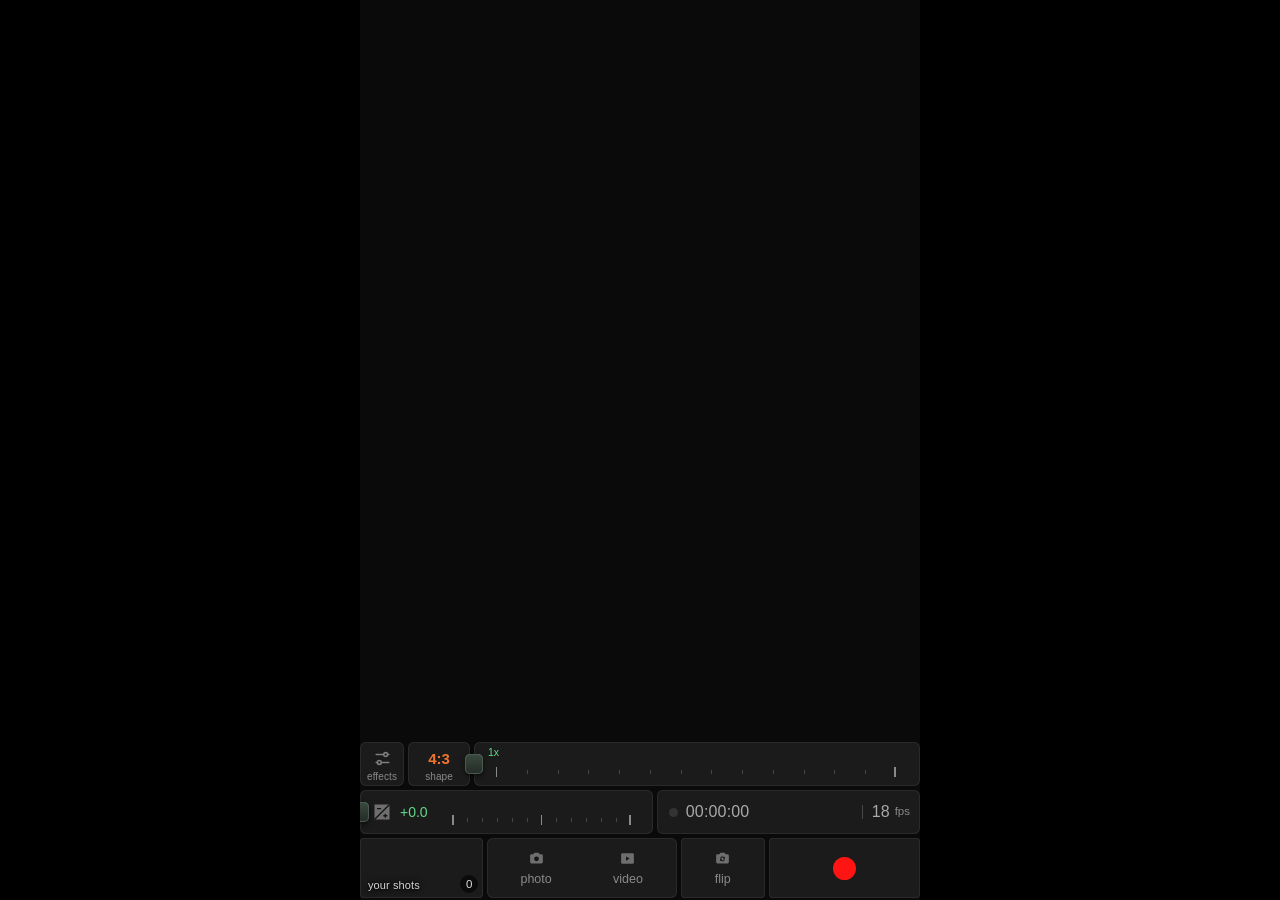
==== commit 8d3a0696: "v35: keys say what they are, a card after each shot, three first-time tips Co-Authored-By: Claude Fa" ====
--- a/src/head.html
+++ b/src/head.html
@@ -72,7 +72,6 @@
 /* live histogram */
 .hist{position:absolute;left:10px;top:10px;padding:5px 5px 4px;border-radius:5px;background:rgba(0,0,0,.34);line-height:0}
 #cam.tight .hist{top:46px}
-#histo{display:block;width:72px;height:30px}
 /* exposure scale */
 .scale{position:absolute;left:0;right:0;bottom:0;height:76px;padding:0 2px 2px;display:flex;align-items:flex-end;border-radius:0 0 12px 12px;
   background:linear-gradient(to bottom,rgba(0,0,0,0),rgba(0,0,0,.5) 45%,rgba(0,0,0,.8));touch-action:none}
@@ -547,6 +546,29 @@
 .clip .row button,.primary,.second{border-radius:4px;background:#222;color:var(--hi);font-size:14px;font-weight:400;text-transform:lowercase}
 .primary{background:var(--grn);color:#0a0a0a}
 .toast{font-size:14px;font-weight:400;border-radius:4px}
+
+/* v35: keys that say what they are, a card after each shot, three first-time tips */
+.kl2{position:absolute;left:0;right:0;bottom:4px;font-size:10px;line-height:1;font-weight:400;color:#8a8a8a;text-align:center;pointer-events:none;letter-spacing:.01em}
+.gear svg{transform:translateY(-6px)}
+.shapekey{position:relative}.shapekey b{transform:translateY(-6px)}
+#cam.labon .gear .kl2{color:var(--sel)}
+.kl2.shots{left:8px;right:auto;bottom:7px;font-size:11px;color:#d6d6d6;text-shadow:0 1px 3px #000,0 0 6px rgba(0,0,0,.7);z-index:1}
+.pnhint{display:block;margin-top:3px;font-size:12px;line-height:1;font-weight:400;letter-spacing:.01em;color:rgba(255,255,255,.72);text-shadow:0 1px 3px rgba(0,0,0,.7)}
+#cam.rolling .pnhint,#cam.labon .pnhint,#cam.filmson .pnhint{display:none}
+.shotcard{position:absolute;left:10px;right:10px;top:10px;z-index:5;display:flex;align-items:center;gap:10px;padding:8px;border-radius:12px;background:rgba(27,27,27,.94);color:#eee;text-align:left;box-shadow:0 6px 20px rgba(0,0,0,.45);transition:opacity .25s,transform .25s}
+.shotcard.off{opacity:0;transform:translateY(-8px);pointer-events:none}
+.shotcard i{flex:0 0 40px;height:52px;border-radius:6px;background:#333 center/cover no-repeat}
+.shotcard .st{flex:1 1 auto;min-width:0;display:flex;flex-direction:column;gap:3px}
+.shotcard b{font-size:15px;font-weight:500}
+.shotcard small{font-size:12px;color:#9a9a9a}
+.shotcard em{flex:0 0 auto;font-style:normal;font-size:14px;font-weight:500;color:var(--sel);padding:9px 14px;border-radius:8px;background:#262626}
+#cam.rolling .shotcard{display:none}
+#tips{position:absolute;inset:0;z-index:30;pointer-events:none}
+#cam.bare #tips,#cam.bare .shotcard{display:none}
+.tipb{position:absolute;max-width:230px;padding:9px 12px;border-radius:10px;background:var(--sel);color:#151515;font-size:14px;line-height:1.25;font-weight:500;box-shadow:0 6px 18px rgba(0,0,0,.45)}
+.tipb small{display:block;margin-top:3px;font-size:11px;font-weight:400;opacity:.75}
+.tipb::after{content:"";position:absolute;left:var(--ax,20px);bottom:-5px;width:12px;height:12px;background:var(--sel);transform:rotate(45deg)}
+.textbtn{background:none;color:var(--sel);font:inherit;padding:8px 4px}
 </style>
 </head>
 <body>
@@ -555,7 +577,8 @@
   <main class="finder" id="finder">
     <canvas id="view" width="1080" height="1440"></canvas>
     <div id="pic">
-      <button class="picname" id="picName" aria-label="Film in the camera. Press to change it"><span id="picNameT">islands</span><sup id="picNo">3</sup></button>
+      <button class="picname" id="picName" aria-label="Film in the camera. Press to change it"><span id="picNameT">islands</span><sup id="picNo">3</sup><span class="pnhint" id="picHint">change film ›</span></button>
+      <button class="shotcard off" id="shotCard" aria-label="Open your shots to save or share this one"><i id="shotTh" aria-hidden="true"></i><span class="st"><b id="shotT">Photo taken</b><small>open it to save or share</small></span><em>view</em></button>
         <div class="histov" id="histBox" hidden title="Brightness spread, dark on the left, bright on the right"><canvas id="histo" width="432" height="150" role="img" aria-label="Brightness of the picture: dark on the left, bright on the right"></canvas></div>
       <button class="torch" id="torchBtn" aria-pressed="false" aria-label="Light"><svg viewBox="0 0 24 24" width="26" height="26" fill="currentColor" aria-hidden="true"><circle cx="4.20" cy="9.40" r="0.62"/><circle cx="4.20" cy="12.00" r="0.64"/><circle cx="4.20" cy="14.60" r="0.62"/><circle cx="6.80" cy="6.80" r="0.66"/><circle cx="6.80" cy="9.40" r="0.73"/><circle cx="6.80" cy="12.00" r="0.76"/><circle cx="6.80" cy="14.60" r="0.73"/><circle cx="6.80" cy="17.20" r="0.66"/><circle cx="9.40" cy="4.20" r="0.62"/><circle cx="9.40" cy="6.80" r="0.73"/><circle cx="9.40" cy="9.40" r="0.83"/><circle cx="9.40" cy="12.00" r="0.88"/><circle cx="9.40" cy="14.60" r="0.83"/><circle cx="9.40" cy="17.20" r="0.73"/><circle cx="9.40" cy="19.80" r="0.62"/><circle cx="12.00" cy="4.20" r="0.64"/><circle cx="12.00" cy="6.80" r="0.76"/><circle cx="12.00" cy="9.40" r="0.88"/><circle cx="12.00" cy="12.00" r="1.00"/><circle cx="12.00" cy="14.60" r="0.88"/><circle cx="12.00" cy="17.20" r="0.76"/><circle cx="12.00" cy="19.80" r="0.64"/><circle cx="14.60" cy="4.20" r="0.62"/><circle cx="14.60" cy="6.80" r="0.73"/><circle cx="14.60" cy="9.40" r="0.83"/><circle cx="14.60" cy="12.00" r="0.88"/><circle cx="14.60" cy="14.60" r="0.83"/><circle cx="14.60" cy="17.20" r="0.73"/><circle cx="14.60" cy="19.80" r="0.62"/><circle cx="17.20" cy="6.80" r="0.66"/><circle cx="17.20" cy="9.40" r="0.73"/><circle cx="17.20" cy="12.00" r="0.76"/><circle cx="17.20" cy="14.60" r="0.73"/><circle cx="17.20" cy="17.20" r="0.66"/><circle cx="19.80" cy="9.40" r="0.62"/><circle cx="19.80" cy="12.00" r="0.64"/><circle cx="19.80" cy="14.60" r="0.62"/></svg></button>
     </div>
@@ -576,10 +599,10 @@
 
   <footer class="deck">
     <div class="boards">
-      <button class="pn gear" id="settingsBtn" aria-pressed="false" aria-label="Lab: lens look, star filter, diffusion, bloom, grain and more"><svg viewBox="0 0 24 24" width="20" height="20" fill="currentColor" aria-hidden="true"><path d="M19.4 13a7.5 7.5 0 0 0 0-2l2-1.6-2-3.4-2.4 1a7.6 7.6 0 0 0-1.7-1L15 3.5h-4l-.4 2.5a7.6 7.6 0 0 0-1.700 1l-2.400-1-2 3.400 2 1.600a7.500 7.500 0 0 0 0 2l-2 1.600 2 3.400 2.400-1a7.600 7.600 0 0 0 1.700 1l.4 2.500h4l.4-2.500a7.600 7.600 0 0 0 1.700-1l2.400 1 2-3.400zM13 15.200a3.200 3.200 0 1 1 0-6.400 3.200 3.200 0 0 1 0 6.400z" transform="translate(-1 0)"/></svg></button>
+      <button class="pn gear" id="settingsBtn" aria-pressed="false" aria-label="Effects: lens look, star filter, diffusion, bloom, grain and more"><svg viewBox="0 0 24 24" width="19" height="19" fill="none" stroke="currentColor" stroke-width="2" stroke-linecap="round" aria-hidden="true"><path d="M4 7h9M19 7h1M4 17h1M11 17h9"/><circle cx="16" cy="7" r="2.4"/><circle cx="8" cy="17" r="2.4"/></svg><span class="kl2">effects</span></button>
     <div class="board" id="mainBoard">
     <div class="dr r1">
-      <button class="pn shapekey" id="shapeKey" aria-label="Picture shape. Press to change"><b class="num" id="shapeNow">4:3</b></button>
+      <button class="pn shapekey" id="shapeKey" aria-label="Picture shape. Press to change"><b class="num" id="shapeNow">4:3</b><span class="kl2">shape</span></button>
       <div class="pn fader h" id="zoomSl" role="slider" tabindex="0" aria-label="Zoom. Slide right to come closer. Tap twice for no zoom" aria-valuemin="1" aria-valuemax="4" aria-valuenow="1"><b class="num zlab" id="zoomKnob">1x</b><i class="ft"></i><b class="fk grip" id="zoomGrip"></b><small id="zoomHow"></small></div>
     </div>
     <div class="dr r2">
@@ -594,19 +617,20 @@
     <div class="board" id="labBoard" hidden aria-label="Lab">
       <div class="ltabs" id="labTabs" role="group" aria-label="Lab sections"><button data-g="look" aria-pressed="true">look</button><button data-g="wear" aria-pressed="false">wear</button><button data-g="more" aria-pressed="false">more</button></div>
       <div class="lrow" id="labRow" data-g="look">
-        <span class="lg" data-g="look"><span id="looks" style="display:contents"></span><div class="pn lp seg3" id="lookSeg" role="group" aria-label="Lens look"><button data-v="0">clean</button><button data-v="1">swirl</button><button data-v="2">anamorphic</button><span class="nm">lens</span></div><div class="pn lp seg3" id="starSeg" role="group" aria-label="Star filter: sparkles on bright lights"><button data-v="0">off</button><button data-v="4">4 point</button><button data-v="6">6 point</button><span class="nm">star</span></div><span id="rulers_look" style="display:contents"></span></span>
+        <span class="lg" data-g="look"><span id="looks" style="display:contents"></span><div class="pn lp seg3" id="lookSeg" role="group" aria-label="Lens look"><button data-v="0">clean</button><button data-v="1">swirl</button><span class="nm">lens</span></div><div class="pn lp seg3" id="starSeg" role="group" aria-label="Star filter: sparkles on bright lights"><button data-v="0">off</button><button data-v="4">4 point</button><button data-v="6">6 point</button><span class="nm">star</span></div><span id="rulers_look" style="display:contents"></span></span>
         <span class="lg" data-g="wear"><span id="rulers_wear" style="display:contents"></span><button class="pn lp sw" id="burnSwitch" role="switch" aria-checked="true" aria-label="Light leak: a flash of orange as each shot starts"><b></b><span class="nm" id="burnLabel">light leak</span></button><button class="pn lp sw" id="lensSwitch" role="switch" aria-checked="false" aria-label="Lens flare: a soft veil and two faint spots when a strong light is in the picture"><b></b><span class="nm" id="lensLabel">lens flare</span></button></span>
         <span class="lg" data-g="more"><span id="rulers_more" style="display:contents"></span><button class="pn lp sw" id="gridSwitch" role="switch" aria-checked="false" aria-label="Grid: lines to help you frame"><b></b><span class="nm" id="gridLabel">grid</span></button><button class="pn lp sw" id="histSwitch" role="switch" aria-checked="false" aria-label="Light graph: a small graph of dark and bright on the picture"><b></b><span class="nm" id="histLabel">light graph</span></button><button class="pn lp sw" id="soundKey" aria-pressed="true"><b class="num">on</b><span class="nm">sound</span></button><button class="pn lp sw" id="fsndSwitch" role="switch" aria-checked="true" aria-label="Old film sound: thin, with a slight sway"><b></b><span class="nm" id="fsndLabel">old film sound</span></button><button class="pn lp sw" id="whirrSwitch" role="switch" aria-checked="false" aria-label="Camera whirr: adds the motor noise to the sound"><b></b><span class="nm" id="whirrLabel">camera whirr</span></button><button class="pn lp sw" id="aboutBtn" aria-label="About this camera: zoom, colour tables and credits"><b>i</b><span class="nm">about</span></button></span>
       </div>
     </div>
     </div>
     <div class="dr r3">
-      <button class="pn thumb clipsbtn" id="galleryBtn" aria-label="Open clips"><i class="th" id="rollThumb" aria-hidden="true"></i><b class="num" id="clipCount">0</b></button>
+      <button class="pn thumb clipsbtn" id="galleryBtn" aria-label="Your shots: watch, save or share your photos and clips"><i class="th" id="rollThumb" aria-hidden="true"></i><span class="kl2 shots">your shots</span><b class="num" id="clipCount">0</b></button>
       <div class="pn mode" id="modeSeg" role="group" aria-label="Photo or video"><button class="mkey" data-v="photo"><svg viewBox="0 0 24 24" width="17" height="17" fill="currentColor" aria-hidden="true"><path d="M9 4 7.6 6H5a2 2 0 0 0-2 2v9a2 2 0 0 0 2 2h14a2 2 0 0 0 2-2V8a2 2 0 0 0-2-2h-2.6L15 4z"/><circle cx="12" cy="12.5" r="3.4" fill="#161616"/></svg><span>photo</span></button><button class="mkey" data-v="video"><svg viewBox="0 0 24 24" width="17" height="17" fill="currentColor" aria-hidden="true"><rect x="3" y="4.5" width="18" height="15" rx="2"/><path d="M10 9v6l5-3z" fill="#161616"/></svg><span>video</span></button></div>
       <button class="pn key flipbtn" id="flipBtn" aria-label="Turn to the other camera"><svg viewBox="0 0 24 24" width="17" height="17" fill="currentColor" aria-hidden="true"><path d="M9 4 7.6 6H5a2 2 0 0 0-2 2v9a2 2 0 0 0 2 2h14a2 2 0 0 0 2-2V8a2 2 0 0 0-2-2h-2.6L15 4z"/><path d="M8.6 12.2a3.5 3.5 0 0 1 6-2l.9-.9v3h-3l1.1-1.1a2.1 2.1 0 0 0-3.6 1zM15.4 12.9a3.5 3.5 0 0 1-6 2l-.9.9v-3h3l-1.1 1.1a2.1 2.1 0 0 0 3.6-1z" fill="#161616"/></svg><span>flip</span></button>
       <button class="pn shoot trigger" id="trigger" aria-pressed="false" aria-label="Start recording"><b></b><span class="kl" id="trigLabel">Record</span></button>
     </div>
   </footer>
+  <div id="tips" hidden aria-live="polite"><div class="tipb" id="tipB"><span id="tipT"></span><small id="tipN"></small></div></div>
   <div hidden id="oldMain">
       <div class="pn shape" id="shapeSeg" role="group" aria-label="Picture shape"><button data-v="1:1">1:1</button><button data-v="4:3">4:3</button><button data-v="16:9">16:9</button></div>
       <div class="pn filmcard" id="filmLabel"><span class="ic"><svg viewBox="0 0 24 24" width="22" height="22" fill="none" stroke="currentColor" stroke-width="1.7" aria-hidden="true"><circle cx="12" cy="12" r="2.6"/><circle cx="12" cy="5.6" r="2.6"/><circle cx="12" cy="18.4" r="2.6"/><circle cx="6.5" cy="8.8" r="2.6"/><circle cx="17.5" cy="8.8" r="2.6"/><circle cx="6.5" cy="15.2" r="2.6"/><circle cx="17.5" cy="15.2" r="2.6"/></svg></span><span class="nmrow"><button class="code" id="stockBtn" aria-label="Film in the camera">islands</button><sup id="filmNo">3</sup></span><span class="sub" id="filmSub">Indoor light</span><span class="pg" id="filmPg" aria-hidden="true"><i></i><i></i><i></i></span></div>
@@ -656,6 +680,7 @@
     <p class="note" id="camStatus"></p>
     <p class="note" id="lutStatus"></p>
     <p class="note" id="credit">Some film colours use tables made with <a href="https://github.com/andreavolpato/spektrafilm" target="_blank" rel="noopener">spektrafilm</a> by Andrea Volpato (<a href="https://github.com/andreavolpato/spektrafilm/blob/main/SPEKTRAFILM_LICENSE.txt" target="_blank" rel="noopener">CC BY-SA 4.0</a>).</p>
+    <div class="field"><span>The three first-time tips</span><button class="textbtn" id="tipsAgain">show again</button></div>
     <p class="note" id="homeNote" hidden>For a bigger picture, put this page on your Home Screen: press Share, then Add to Home Screen, and open it from there.</p>
   </section>
 
